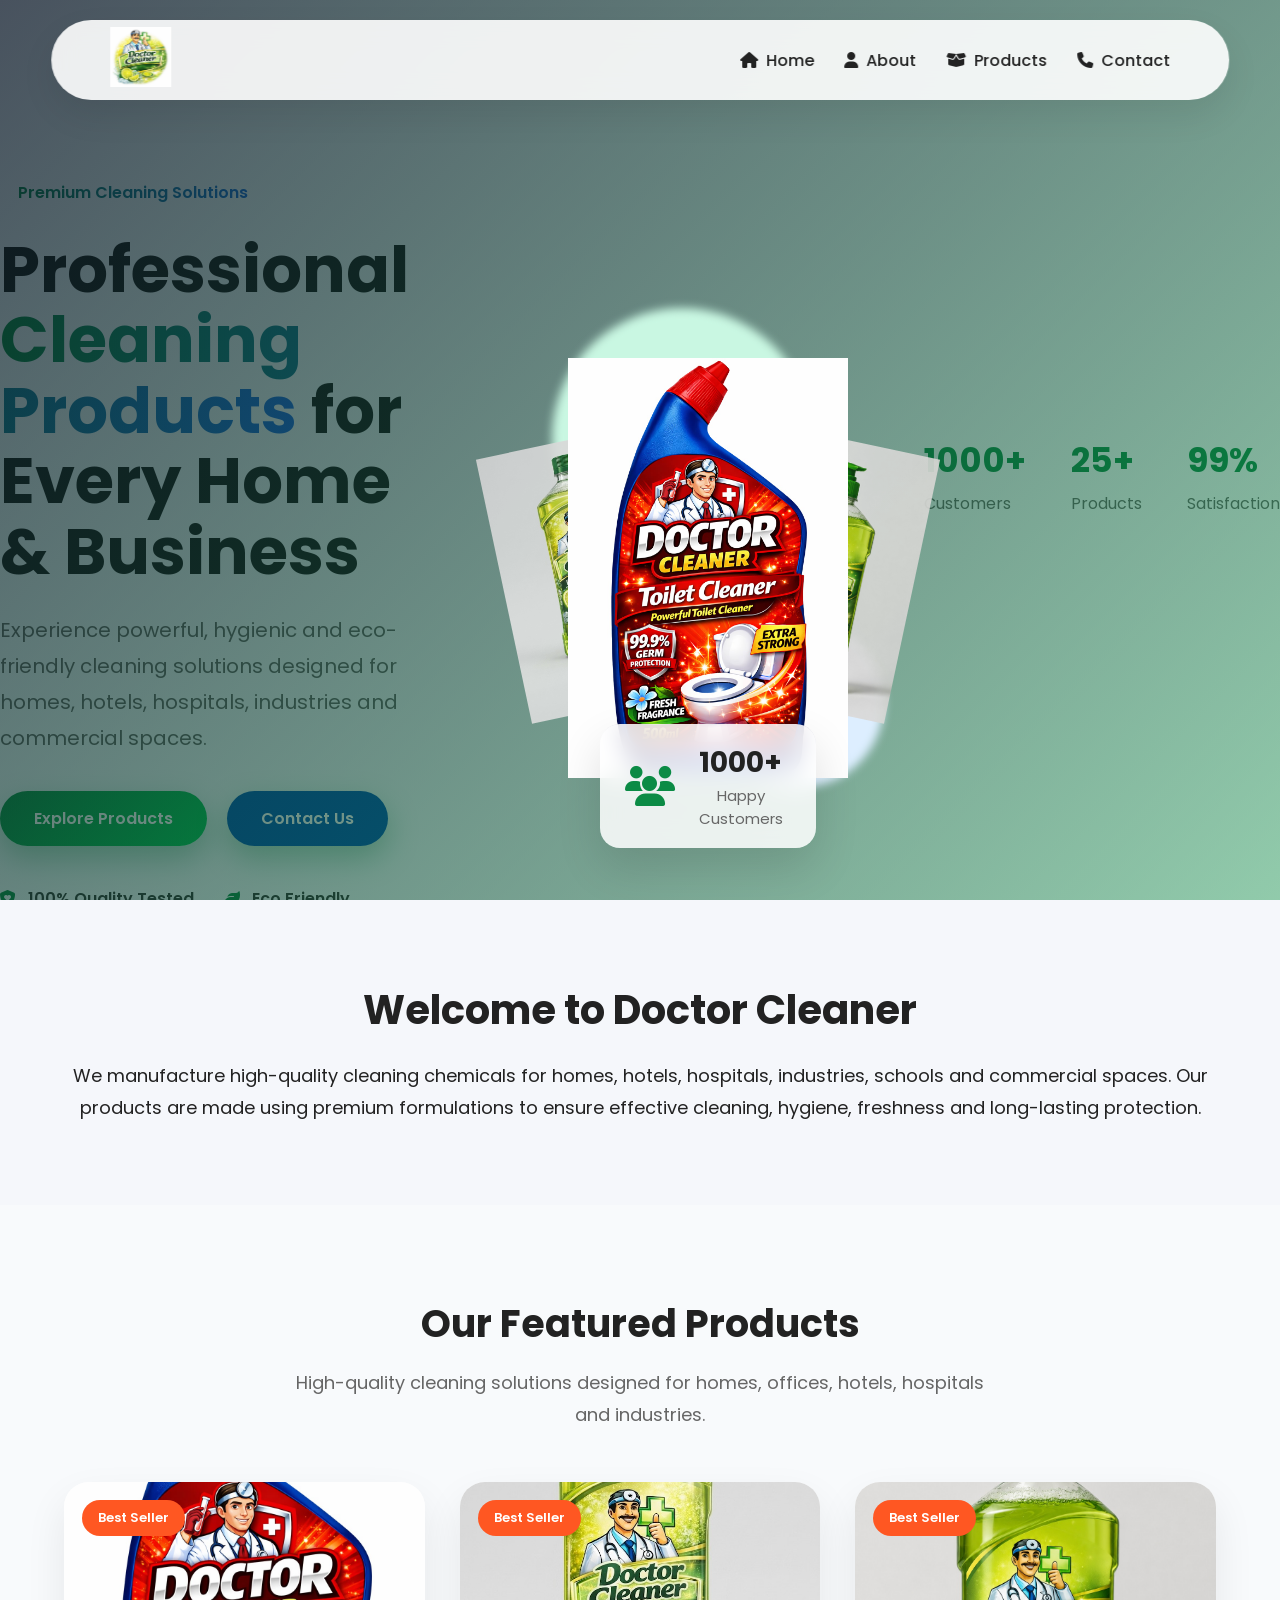
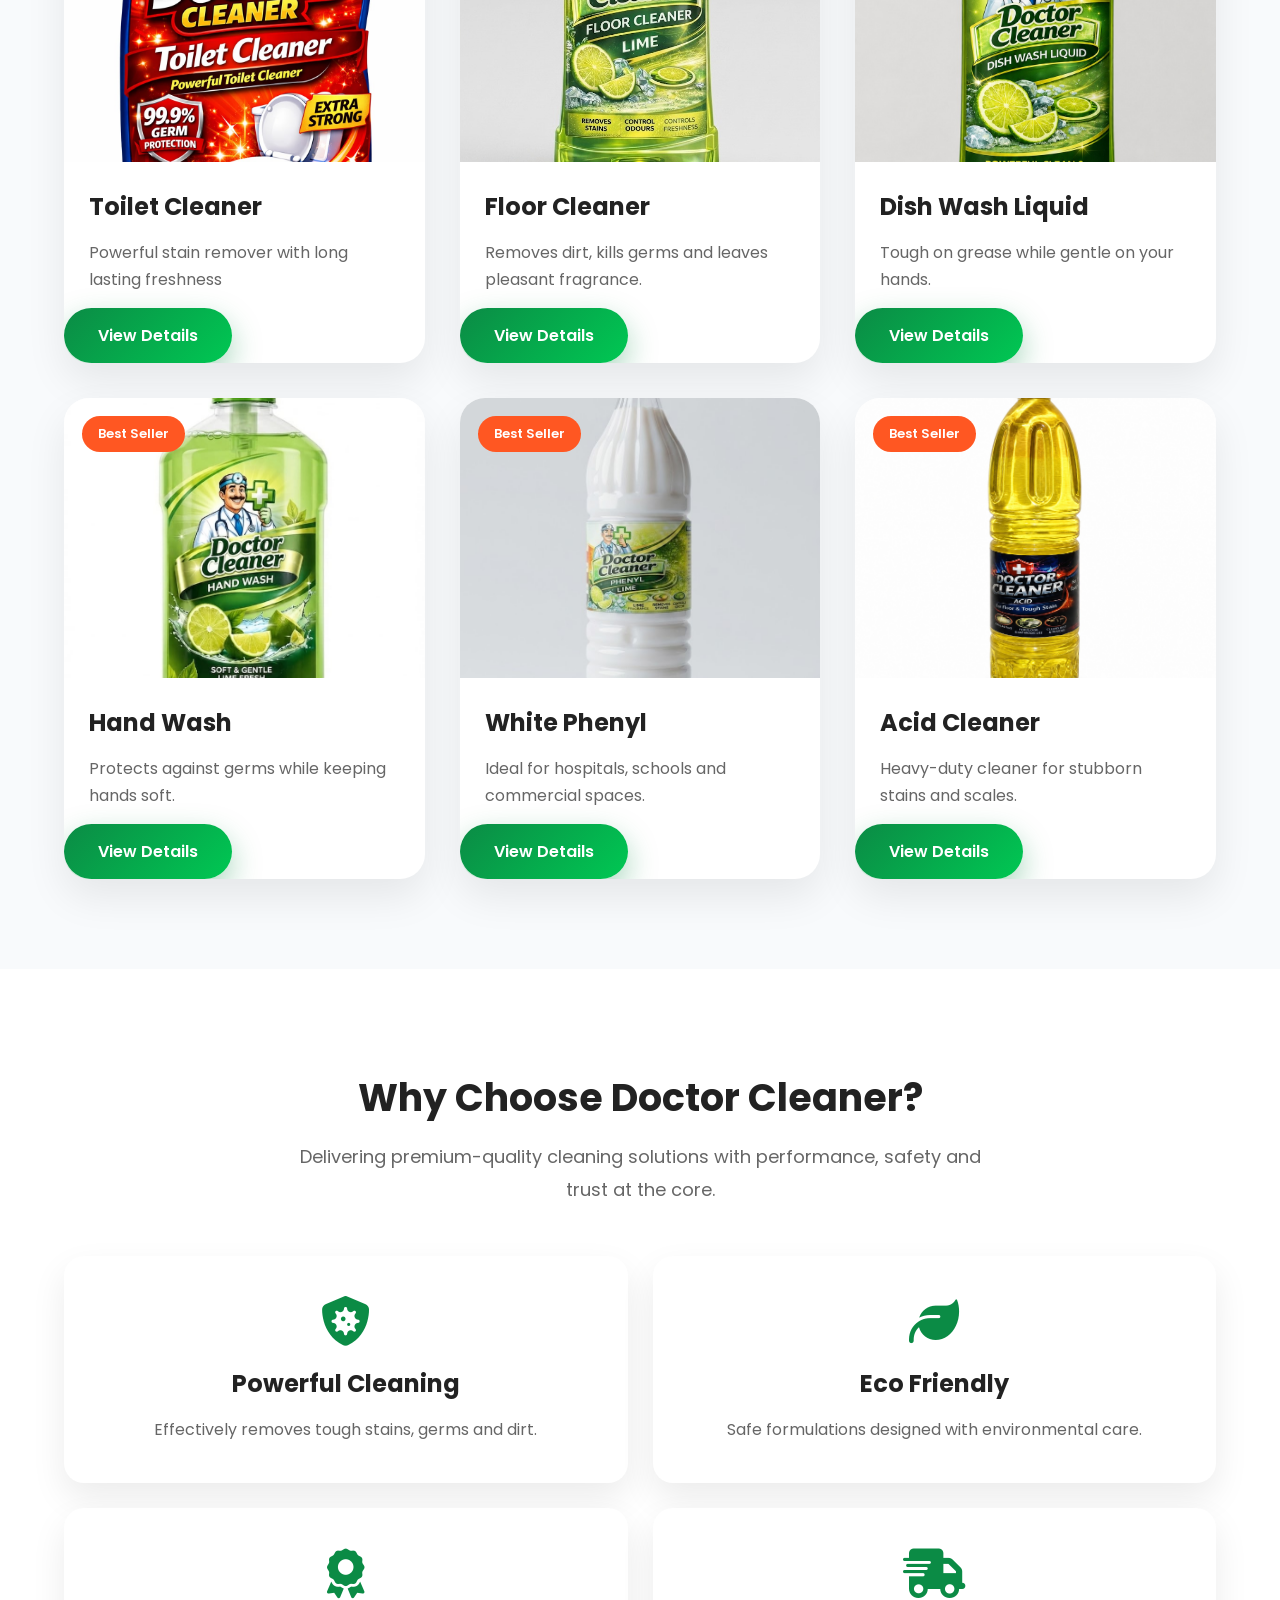
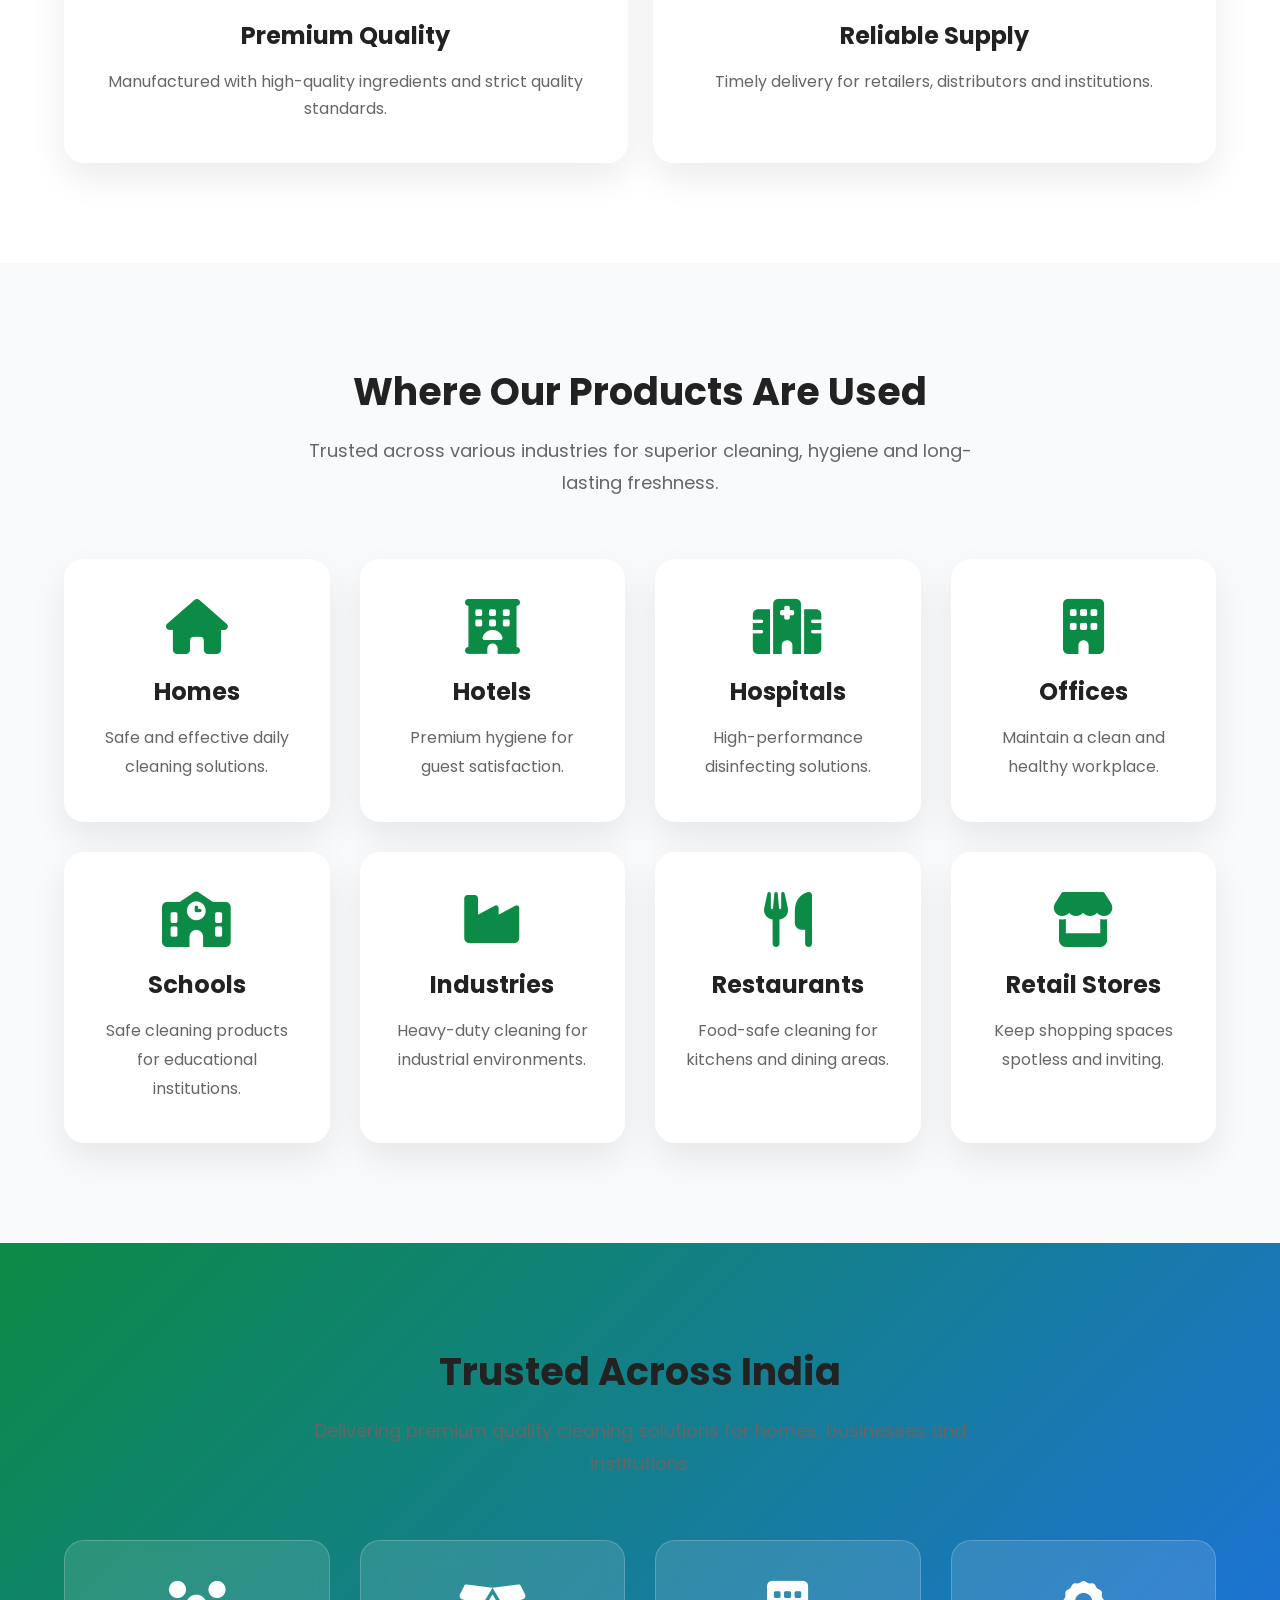
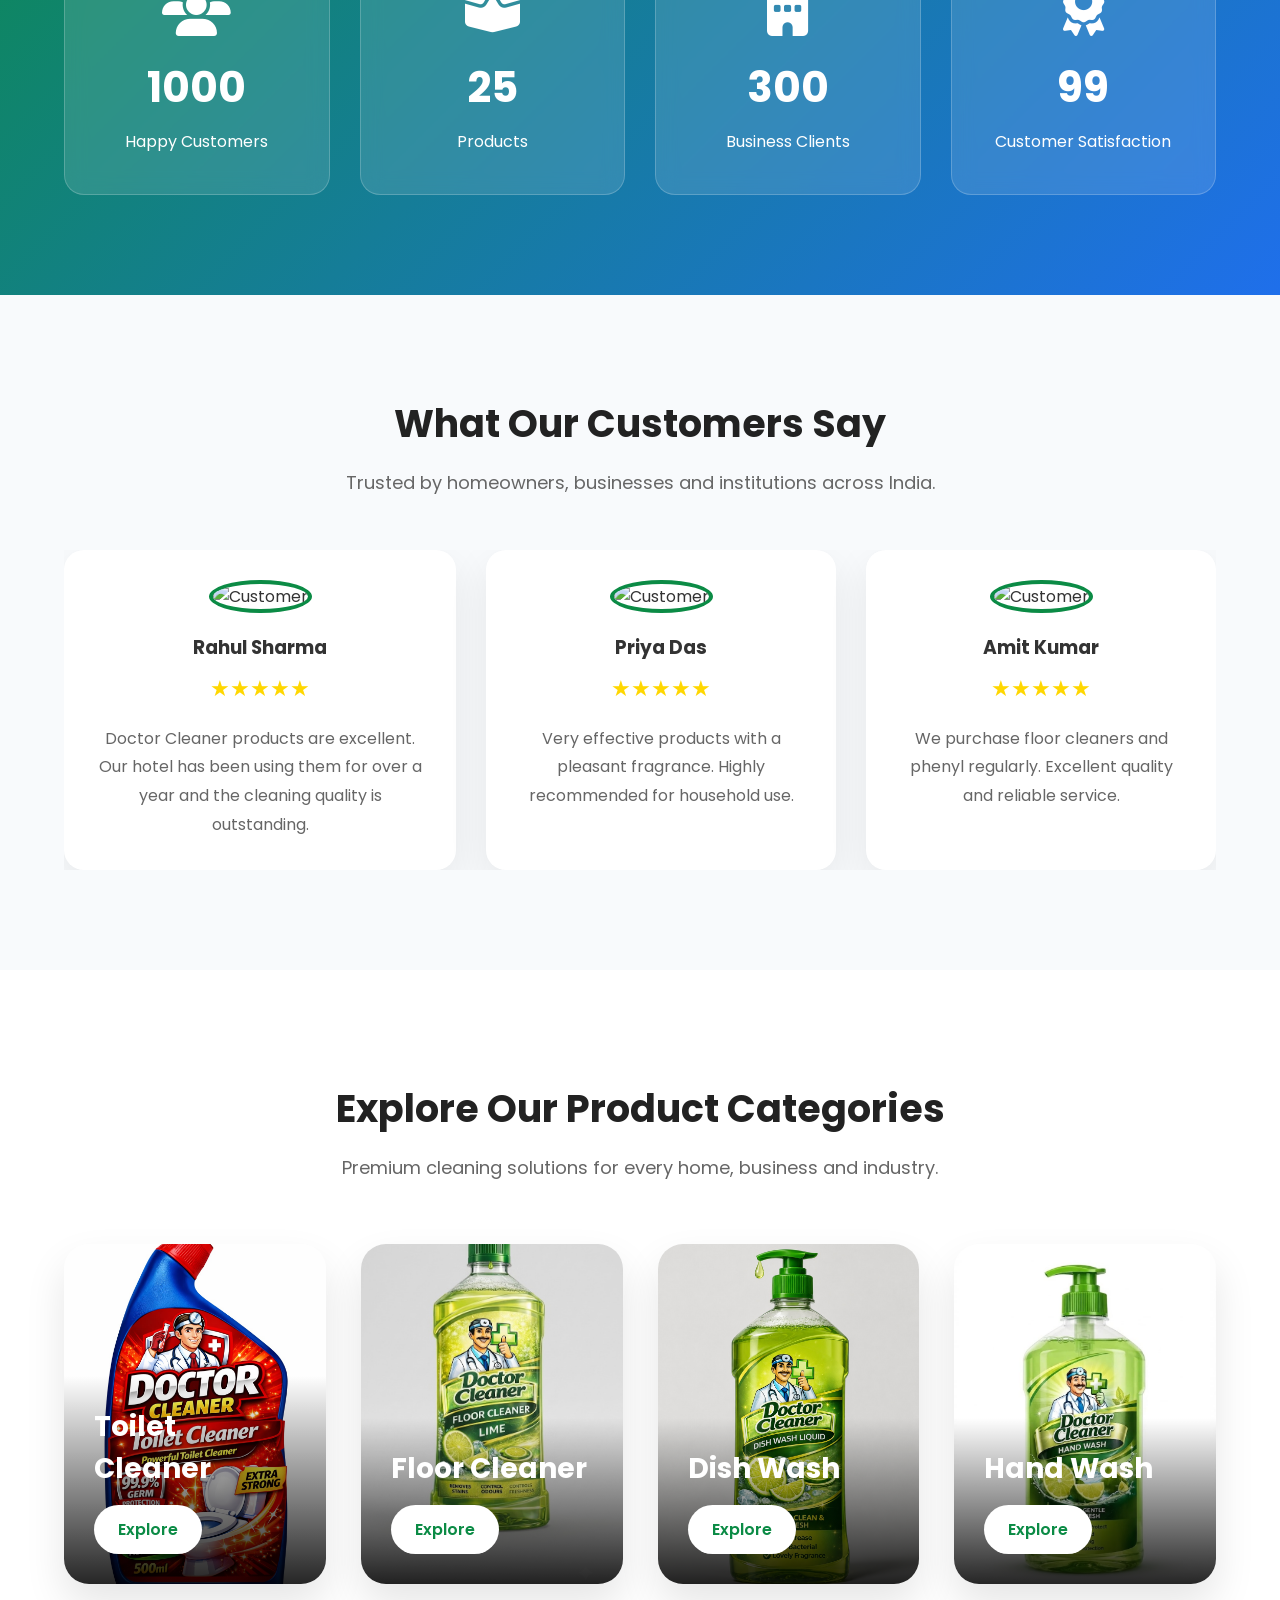
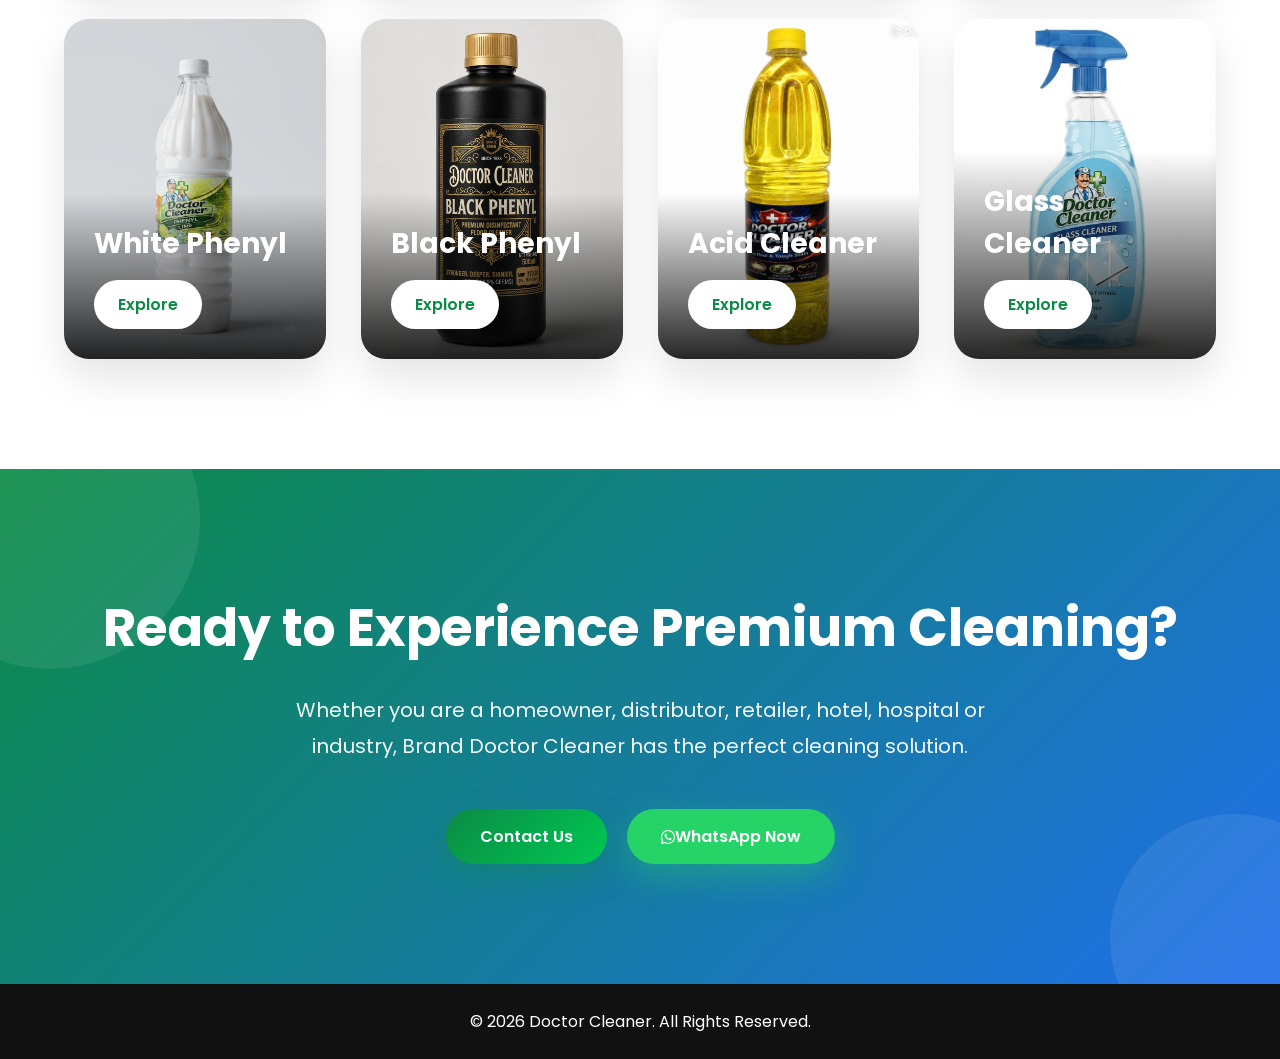
==== index.html @ e55f35c6 "Initial Doctor Cleaner website" ====
<!DOCTYPE html>
<html lang="en">

<head>

    <meta charset="UTF-8">

    <meta name="viewport"
        content="width=device-width, initial-scale=1.0">

    <title>Doctor Cleaner</title>

    <!-- CSS -->

    <link rel="stylesheet" href="css/style.css">

    <link rel="stylesheet" href="css/responsive.css">

    <!-- Google Font -->

    <link rel="preconnect" href="https://fonts.googleapis.com">

    <link rel="preconnect"
        href="https://fonts.gstatic.com"
        crossorigin>

    <link
        href="https://fonts.googleapis.com/css2?family=Poppins:wght@300;400;500;600;700&display=swap"
        rel="stylesheet">

    <!-- Font Awesome -->

    <link rel="stylesheet"
        href="https://cdnjs.cloudflare.com/ajax/libs/font-awesome/6.6.0/css/all.min.css">

</head>

<body>

    <!-- ================= NAVBAR ================= -->

    <header>

        <div class="container nav">

            <div class="logo">

                <img src="images/logo.jpeg">

            </div>

            <nav>

<ul>

<li>
<a href="index.html">

<i class="fa-solid fa-house"></i>

Home

</a>
</li>

<li>
<a href="about.html">

<i class="fa-solid fa-user"></i>

About

</a>
</li>

<li>
<a href="products.html">

<i class="fa-solid fa-box-open"></i>

Products

</a>
</li>

<li>
<a href="contact.html">

<i class="fa-solid fa-phone"></i>

Contact

</a>
</li>

</ul>

</nav>

        </div>

    </header>

    <!-- ================= HERO SECTION ================= -->

<section class="hero">

    <div class="container hero-container">

        <div class="hero-left">

            <span class="hero-tag">

                Premium Cleaning Solutions

            </span>

            <h1>

Professional

<span>

Cleaning Products

</span>

for Every Home & Business

</h1>

            <p>

                Experience powerful, hygienic and eco-friendly cleaning
                solutions designed for homes, hotels, hospitals,
                industries and commercial spaces.

            </p>

            <div class="hero-buttons">

                <a href="products.html" class="btn">

                    Explore Products

                </a>

                <a href="contact.html" class="btn btn2">

                    Contact Us

                </a>

            </div>

            <div class="hero-features">

                <div>

                    <i class="fa-solid fa-shield-heart"></i>

                    100% Quality Tested

                </div>

                <div>

                    <i class="fa-solid fa-leaf"></i>

                    Eco Friendly

                </div>

                <div>

                    <i class="fa-solid fa-award"></i>

                    Trusted Brand

                </div>

            </div>

        </div>

        <div class="hero-right">

    <!-- Background Glow -->

    <div class="circle one"></div>

    <div class="circle two"></div>

    <div class="circle three"></div>

    <!-- Floating Products -->

    <img
        src="images/products/floorcleaner.jpeg"
        class="product-left">

    <img
        src="images/products/toiletcleaner.jpeg"
        class="product-center">

    <img
        src="images/products/dishwashliquid.jpeg"
        class="product-right">

    <!-- Floating Card -->

    <div class="hero-card">

        <i class="fa-solid fa-users"></i>

        <div>

            <h3>1000+</h3>

            <p>Happy Customers</p>

        </div>

    </div>

</div>

    </div>

    <div class="hero-stats">

    <div>

        <h2>1000+</h2>

        <p>Customers</p>

    </div>

    <div>

        <h2>25+</h2>

        <p>Products</p>

    </div>

    <div>

        <h2>99%</h2>

        <p>Satisfaction</p>

    </div>

</div>

</section>

    <!-- ================= ABOUT PREVIEW ================= -->

    <section class="intro">

        <div class="container">

            <h2>

                Welcome to Doctor Cleaner

            </h2>

            <p>

                We manufacture high-quality
                cleaning chemicals for homes,
                hotels, hospitals, industries,
                schools and commercial spaces.

                Our products are made using
                premium formulations to ensure
                effective cleaning, hygiene,
                freshness and long-lasting
                protection.

            </p>

        </div>

    </section>

    <!-- ================= FEATURED PRODUCTS ================= -->

<section class="featured-products">

    <div class="container">

        <div class="section-title">

            <h2>Our Featured Products</h2>

            <p>
                High-quality cleaning solutions designed for homes,
                offices, hotels, hospitals and industries.
            </p>

        </div>

        <div class="product-grid">

            <!-- Product 1 -->

            <div class="product-card">

        <span class="badge">
        Best Seller
         </span>

        <img src="images/products/toiletcleaner.jpeg">

            <h3>Toilet Cleaner</h3>

        <p>
            Powerful stain remover with long lasting freshness
        </p>

         <a href="productsdetails-toilet.html" class="btn">
           View Details
         </a>

            </div>

            <!-- Product 2 -->

            <div class="product-card">

             <span class="badge">
             Best Seller
             </span>

            <img src="images/products/floorcleaner.jpeg">

                <h3>Floor Cleaner</h3>

             <p>
                 Removes dirt, kills germs and leaves pleasant fragrance.
             </p>

           <a href="productsdetails-floor.html" class="btn">
              View Details
           </a>

            </div>

            <!-- Product 3 -->

            <div class="product-card">

                 <span class="badge">
                  Best Seller
                 </span>

                 <img src="images/products/dishwashliquid.jpeg">

                    <h3>Dish Wash Liquid</h3>

                 <p>
                    Tough on grease while gentle on your hands.
                 </p>

                <a href="productsdetails-dishwash.html" class="btn">
                  View Details
                </a>

            </div>

            <!-- Product 4 -->

            <div class="product-card">

                 <span class="badge">
                    Best Seller
                 </span>

                <img src="images/products/handwash.jpeg" alt="Hand Wash">

                    <h3>Hand Wash</h3>

                <p>
                    Protects against germs while keeping hands soft.
                </p>

               <a href="productsdetails-handwash.html" class="btn">
                 View Details
               </a>

            </div>

            <!-- Product 5 -->

            <div class="product-card">

                 <span class="badge">
                    Best Seller
                 </span>

                <img src="images/products/phenyl.jpeg" alt="Phenyl">

                    <h3>White Phenyl</h3>

                <p>
                    Ideal for hospitals, schools and commercial spaces.
                </p>

                <a href="productsdetails-whitephenyl.html" class="btn">
                  View Details
                </a>

            </div>

            <!-- Product 6 -->

            <div class="product-card">

                 <span class="badge">
                    Best Seller
                 </span>

                <img src="images/products/acid.jpeg" alt="Acid Cleaner">

                    <h3>Acid Cleaner</h3>

                <p>
                    Heavy-duty cleaner for stubborn stains and scales.
                </p>

                <a href="productsdetails-acid.html" class="btn">
                  View Details
                </a>

            </div>

        </div>

    </div>

</section>

<!-- ================= WHY CHOOSE US ================= -->

<section class="why-us">

    <div class="container">

        <div class="section-title">

            <h2>Why Choose Doctor Cleaner?</h2>

            <p>
                Delivering premium-quality cleaning solutions with
                performance, safety and trust at the core.
            </p>

        </div>

        <div class="why-grid">

            <div class="why-card">

                <i class="fa-solid fa-shield-virus"></i>

                <h3>Powerful Cleaning</h3>

                <p>
                    Effectively removes tough stains, germs and dirt.
                </p>

            </div>

            <div class="why-card">

                <i class="fa-solid fa-leaf"></i>

                <h3>Eco Friendly</h3>

                <p>
                    Safe formulations designed with environmental care.
                </p>

            </div>

            <div class="why-card">

                <i class="fa-solid fa-award"></i>

                <h3>Premium Quality</h3>

                <p>
                    Manufactured with high-quality ingredients and strict quality standards.
                </p>

            </div>

            <div class="why-card">

                <i class="fa-solid fa-truck-fast"></i>

                <h3>Reliable Supply</h3>

                <p>
                    Timely delivery for retailers, distributors and institutions.
                </p>

            </div>

        </div>

    </div>

</section>

<!-- ================= APPLICATIONS ================= -->

<section class="applications">

    <div class="container">

        <div class="section-title">

            <h2>Where Our Products Are Used</h2>

            <p>
                Trusted across various industries for superior cleaning,
                hygiene and long-lasting freshness.
            </p>

        </div>

        <div class="application-grid">

            <div class="application-card">
                <i class="fa-solid fa-house"></i>
                <h3>Homes</h3>
                <p>Safe and effective daily cleaning solutions.</p>
            </div>

            <div class="application-card">
                <i class="fa-solid fa-hotel"></i>
                <h3>Hotels</h3>
                <p>Premium hygiene for guest satisfaction.</p>
            </div>

            <div class="application-card">
                <i class="fa-solid fa-hospital"></i>
                <h3>Hospitals</h3>
                <p>High-performance disinfecting solutions.</p>
            </div>

            <div class="application-card">
                <i class="fa-solid fa-building"></i>
                <h3>Offices</h3>
                <p>Maintain a clean and healthy workplace.</p>
            </div>

            <div class="application-card">
                <i class="fa-solid fa-school"></i>
                <h3>Schools</h3>
                <p>Safe cleaning products for educational institutions.</p>
            </div>

            <div class="application-card">
                <i class="fa-solid fa-industry"></i>
                <h3>Industries</h3>
                <p>Heavy-duty cleaning for industrial environments.</p>
            </div>

            <div class="application-card">
                <i class="fa-solid fa-utensils"></i>
                <h3>Restaurants</h3>
                <p>Food-safe cleaning for kitchens and dining areas.</p>
            </div>

            <div class="application-card">
                <i class="fa-solid fa-store"></i>
                <h3>Retail Stores</h3>
                <p>Keep shopping spaces spotless and inviting.</p>
            </div>

        </div>

    </div>

</section>

<!-- ================= TRUST SECTION ================= -->

<section class="trust">

<div class="container">

<div class="section-title">

<h2>

Trusted Across India

</h2>

<p>

Delivering premium quality cleaning solutions
for homes, businesses and institutions.

</p>

</div>

<div class="trust-grid">

<div class="trust-box">

<i class="fa-solid fa-users"></i>

<h2 class="counter" data-target="1000">

0

</h2>

<p>

Happy Customers

</p>

</div>

<div class="trust-box">

<i class="fa-solid fa-box-open"></i>

<h2 class="counter" data-target="25">

0

</h2>

<p>

Products

</p>

</div>

<div class="trust-box">

<i class="fa-solid fa-building"></i>

<h2 class="counter" data-target="300">

0

</h2>

<p>

Business Clients

</p>

</div>

<div class="trust-box">

<i class="fa-solid fa-award"></i>

<h2 class="counter" data-target="99">

0

</h2>

<p>

Customer Satisfaction

</p>

</div>

</div>

</div>

</section>

<!-- ================= TESTIMONIALS ================= -->

<section class="testimonials">

    <div class="container">

        <div class="section-title">

            <h2>What Our Customers Say</h2>

            <p>
                Trusted by homeowners, businesses and institutions across India.
            </p>

        </div>

        <div class="testimonial-slider">

            <div class="testimonial-track">

                <!-- Testimonial 1 -->

                <div class="testimonial-card">

                    <img src="https://i.pravatar.cc/100?img=12" alt="Customer">

                    <h3>Rahul Sharma</h3>

                    <div class="stars">
                        ★★★★★
                    </div>

                    <p>

                        Doctor Cleaner products are excellent. Our hotel has
                        been using them for over a year and the cleaning quality
                        is outstanding.

                    </p>

                </div>

                <!-- Testimonial 2 -->

                <div class="testimonial-card">

                    <img src="https://i.pravatar.cc/100?img=32" alt="Customer">

                    <h3>Priya Das</h3>

                    <div class="stars">
                        ★★★★★
                    </div>

                    <p>

                        Very effective products with a pleasant fragrance.
                        Highly recommended for household use.

                    </p>

                </div>

                <!-- Testimonial 3 -->

                <div class="testimonial-card">

                    <img src="https://i.pravatar.cc/100?img=45" alt="Customer">

                    <h3>Amit Kumar</h3>

                    <div class="stars">
                        ★★★★★
                    </div>

                    <p>

                        We purchase floor cleaners and phenyl regularly.
                        Excellent quality and reliable service.

                    </p>

                </div>

            </div>

        </div>

    </div>

</section>

<!-- ================= PRODUCT CATEGORIES ================= -->

<section class="categories">

    <div class="container">

        <div class="section-title">

            <h2>Explore Our Product Categories</h2>

            <p>
                Premium cleaning solutions for every home, business and industry.
            </p>

        </div>

        <div class="category-grid">

            <!-- Toilet Cleaner -->

            <div class="category-card">

                <img src="images/products/toiletcleaner.jpeg">

                <div class="category-overlay">

                    <h3>Toilet Cleaner</h3>

                    <a href="products.html">Explore</a>

                </div>

            </div>

            <!-- Floor Cleaner -->

            <div class="category-card">

                <img src="images/products/floorcleaner.jpeg">

                <div class="category-overlay">

                    <h3>Floor Cleaner</h3>

                    <a href="products.html">Explore</a>

                </div>

            </div>

            <!-- Dish Wash -->

            <div class="category-card">

                <img src="images/products/dishwashliquid.jpeg">

                <div class="category-overlay">

                    <h3>Dish Wash</h3>

                    <a href="products.html">Explore</a>

                </div>

            </div>

            <!-- Hand Wash -->

            <div class="category-card">

                <img src="images/products/handwash.jpeg">

                <div class="category-overlay">

                    <h3>Hand Wash</h3>

                    <a href="products.html">Explore</a>

                </div>

            </div>

            <!-- White Phenyl -->

            <div class="category-card">

                <img src="images/products/phenyl.jpeg">

                <div class="category-overlay">

                    <h3>White Phenyl</h3>

                    <a href="products.html">Explore</a>

                </div>

            </div>

            <!-- Black Phenyl -->

            <div class="category-card">

                <img src="images/products/blackphenyl.jpeg">

                <div class="category-overlay">

                    <h3>Black Phenyl</h3>

                    <a href="products.html">Explore</a>

                </div>

            </div>

            <!-- Acid -->

            <div class="category-card">

                <img src="images/products/acid.jpeg">

                <div class="category-overlay">

                    <h3>Acid Cleaner</h3>

                    <a href="products.html">Explore</a>

                </div>

            </div>

            <!-- Glass Cleaner -->

            <div class="category-card">

                <img src="images/products/glasscleaner.jpeg">

                <div class="category-overlay">

                    <h3>Glass Cleaner</h3>

                    <a href="products.html">Explore</a>

                </div>

            </div>

        </div>

    </div>

</section>

<!-- ================= CALL TO ACTION ================= -->

<section class="cta">

    <div class="cta-circle c1"></div>
    <div class="cta-circle c2"></div>

    <div class="container cta-content">

        <h2>

            Ready to Experience
            Premium Cleaning?

        </h2>

        <p>

            Whether you are a homeowner,
            distributor, retailer, hotel,
            hospital or industry,
            Brand Doctor Cleaner has
            the perfect cleaning solution.

        </p>

        <div class="cta-buttons">

            <a href="contact.html" class="btn">

                Contact Us

            </a>

            <a href="https://wa.me/917488641206"
               target="_blank"
               class="btn whatsapp-btn">

                <i class="fa-brands fa-whatsapp"></i>

                WhatsApp Now

            </a>

        </div>

    </div>

</section>

    <!-- ================= FOOTER ================= -->

    <footer>

        <div class="container">

            <p>

                © 2026 Doctor Cleaner.
                All Rights Reserved.

            </p>

        </div>

    </footer>

<script src="js/script.js"></script>

</body>

</html>
---- css/style.css ----
*{

margin:0;

padding:0;

box-sizing:border-box;

font-family:'Poppins',sans-serif;

}

:root{

--primary:#0B8B45;
--secondary:#1F6FEB;
--accent:#00C853;

--white:#fff;
--black:#222;
--light:#6c757d;

--background:#F5F7FB;

--shadow:0 15px 40px rgba(0,0,0,.08);

--radius:20px;

--transition:.35s ease;

}

body{

background:var(--background);

color:var(--black);

overflow-x:hidden;

}

.container{

width:90%;

max-width:1200px;

margin:auto;

}

/* NAVBAR */

header{

position:fixed;

top:20px;

left:50%;

transform:translateX(-50%);

width:92%;

border-radius:50px;

background:rgba(255,255,255,.9);

backdrop-filter:blur(12px);

box-shadow:0 15px 35px rgba(0,0,0,.08);

z-index:999;

}

.nav{

display:flex;

justify-content:space-between;

align-items:center;

height:80px;

}

.logo img{

height:60px;

}

nav ul{

display:flex;

list-style:none;

}

nav ul li{

margin-left:30px;

}

nav ul li a{

text-decoration:none;

color:#222;

font-weight:500;

transition:.3s;

}

nav ul li a:hover{

color:#0b8b45;

}

/* HERO */

.hero{

height:100vh;

background:url("../images/banner.jpeg") center center/cover no-repeat;

position:relative;

display:flex;

align-items:center;

justify-content:center;

}

.hero::before{

content:"";

position:absolute;

left:0;

top:0;

width:100%;

height:100%;

background:linear-gradient(

135deg,

rgba(8,18,32,.72),

rgba(11,139,69,.45)

);

}

.overlay{

background:rgba(0,0,0,.55);

height:100%;

display:flex;

align-items:center;

justify-content:center;

text-align:center;

}

.hero-content{

position:relative;

max-width:760px;

padding:60px;

border-radius:30px;

background:rgba(255,255,255,.08);

backdrop-filter:blur(15px);

border:1px solid rgba(255,255,255,.15);

box-shadow:0 25px 60px rgba(0,0,0,.25);

color:white;

}

.hero-content h1{

font-size:60px;

margin-bottom:20px;

}

.hero-content p{

font-size:22px;

margin-bottom:35px;

}

.btn{

display:inline-flex;

align-items:center;

justify-content:center;

padding:15px 34px;

border-radius:50px;

background:linear-gradient(135deg,#0B8B45,#00C853);

color:white;

font-weight:600;

text-decoration:none;

transition:.4s;

box-shadow:0 12px 30px rgba(11,139,69,.35);

}

.btn:hover{

transform:translateY(-6px) scale(1.05);

box-shadow:0 20px 45px rgba(0,0,0,.25);

}


.btn2{

background:#0056b3;

}

.btn2:hover{

background:#003f86;

}

/* INTRO */

.intro{

padding:80px 0;

text-align:center;

}

.intro h2{

font-size:40px;

margin-bottom:20px;

}

.intro p{

font-size:18px;

line-height:1.8;

}

/* FOOTER */

footer{

background:#111;

color:white;

text-align:center;

padding:25px;

}

/* ================= FEATURED PRODUCTS ================= */

.featured-products{

padding:90px 0;

background:#f8fafc;

}

.section-title{

text-align:center;

margin-bottom:60px;

}

.section-title h2{

font-size:42px;

margin-bottom:15px;

color:#222;

}

.section-title p{

font-size:18px;

color:#666;

max-width:700px;

margin:auto;

line-height:1.7;

}

.product-grid{

display:grid;

grid-template-columns:repeat(auto-fit,minmax(280px,1fr));

gap:35px;

}

.product-card{

background:white;

border-radius:25px;

overflow:hidden;

box-shadow:0 20px 45px rgba(0,0,0,.08);

transition:.45s;

position:relative;

}

.product-card:hover{

transform:translateY(-15px);

box-shadow:0 30px 60px rgba(0,0,0,.15);

}

.product-card img{

width:100%;

height:280px;

object-fit:cover;

transition:.5s;

}

.product-card:hover img{

transform:scale(1.08);

}

.product-card h3{

margin-top:20px;

font-size:24px;

padding:0 25px;

text-align:left;

}

.product-card p{

padding:15px 25px;

line-height:1.7;

color:#666;

text-align:left;

}

.product-btn{

display:inline-block;

padding:13px 28px;

margin-bottom:28px;

border-radius:50px;

background:linear-gradient(

135deg,

#1F6FEB,

#0B8B45

);

color:white;

font-weight:600;

text-decoration:none;

transition:.35s;

}

.product-btn:hover{

transform:translateY(-5px);

}

.badge{

position:absolute;

top:18px;

left:18px;

background:#ff5722;

color:white;

padding:8px 16px;

border-radius:30px;

font-size:13px;

font-weight:600;

z-index:5;

}

nav ul li a{

display:flex;

align-items:center;

gap:8px;

text-decoration:none;

color:#222;

font-weight:500;

transition:.3s;

}

/* ================= PREMIUM HERO ================= */

.hero{

padding:170px 0 120px;

background:linear-gradient(135deg,#eef8ff,#ffffff);

overflow:hidden;

}

.hero-container{

display:flex;

justify-content:space-between;

align-items:center;

gap:60px;

}

.hero-left{

flex:1;

}

.hero-right{

flex:1;

text-align:center;

}



.hero-tag{

display:inline-block;

padding:10px 18px;

background:#E9F8EF;

color:#0B8B45;

border-radius:50px;

font-weight:600;

margin-bottom:20px;

}

.hero-left h1{

font-size:64px;

font-weight:700;

line-height:1.1;

margin-bottom:25px;

color:#1b1b1b;

}

.hero-left p{

font-size:20px;

line-height:1.8;

color:#666;

margin-bottom:35px;

}

.hero-buttons{

display:flex;

gap:20px;

margin-bottom:40px;

}

.hero-features{

display:flex;

gap:30px;

flex-wrap:wrap;

font-weight:600;

color:#333;

}

.hero-features i{

color:#0B8B45;

margin-right:8px;

}

@keyframes float{

0%{

transform:translateY(0);

}

50%{

transform:translateY(-15px);

}

100%{

transform:translateY(0);

}

}

/* ================= HERO PRODUCT SHOWCASE ================= */

.hero-right{

position:relative;

height:600px;

display:flex;

justify-content:center;

align-items:center;

}

/* Background Circles */

.circle{

position:absolute;

border-radius:50%;

filter:blur(5px);

}

.one{

width:260px;

height:260px;

background:#C9F7E2;

top:40px;

left:60px;

}

.two{

width:170px;

height:170px;

background:#DDEEFF;

bottom:80px;

right:40px;

}

.three{

width:90px;

height:90px;

background:#F8E8C8;

top:180px;

right:120px;

}

/* Center Product */

.product-center{

position:absolute;

width:280px;

z-index:5;

animation:float 4s ease-in-out infinite;

}

/* Left Product */

.product-left{

position:absolute;

width:180px;

left:10px;

top:170px;

transform:rotate(-12deg);

opacity:.9;

animation:float2 5s ease-in-out infinite;

}

/* Right Product */

.product-right{

position:absolute;

width:180px;

right:10px;

top:170px;

transform:rotate(12deg);

opacity:.9;

animation:float3 5s ease-in-out infinite;

}

/* Floating Card */

.hero-card{

position:absolute;

bottom:20px;

left:50%;

transform:translateX(-50%);

display:flex;

align-items:center;

gap:15px;

background:rgba(255,255,255,.85);

backdrop-filter:blur(12px);

padding:18px 25px;

border-radius:20px;

box-shadow:0 20px 45px rgba(0,0,0,.12);

z-index:20;

}

.hero-card i{

font-size:40px;

color:#0B8B45;

}

.hero-card h3{

margin:0;

font-size:28px;

}

.hero-card p{

margin:0;

color:#666;

font-size:15px;

}

/* ================= WHY US ================= */

.why-us{

padding:100px 0;

background:#ffffff;

}

.why-grid{

display:grid;

grid-template-columns:repeat(auto-fit,minmax(260px,1fr));

gap:30px;

margin-top:50px;

}

.why-card{

background:white;

padding:40px 30px;

border-radius:20px;

box-shadow:0 15px 35px rgba(0,0,0,.08);

transition:.4s;

text-align:center;

}

.why-card:hover{

transform:translateY(-12px);

}

.why-card i{

font-size:50px;

color:#0B8B45;

margin-bottom:20px;

}

.why-card h3{

margin-bottom:15px;

font-size:24px;

}

.why-card p{

color:#666;

line-height:1.7;

}

@keyframes float2{

0%{

transform:translateY(0) rotate(-12deg);

}

50%{

transform:translateY(-18px) rotate(-12deg);

}

100%{

transform:translateY(0) rotate(-12deg);

}

}

@keyframes float3{

0%{

transform:translateY(0) rotate(12deg);

}

50%{

transform:translateY(-15px) rotate(12deg);

}

100%{

transform:translateY(0) rotate(12deg);

}

}

.hero-left span{

background:linear-gradient(90deg,#0B8B45,#1F6FEB);

background-clip:text;

-webkit-background-clip:text;

color:transparent;

-webkit-text-fill-color:transparent;

}

.hero-stats{

display:flex;

gap:45px;

margin:35px 0;

}

.hero-stats h2{

font-size:34px;

color:#0B8B45;

}

.hero-stats p{

margin-top:5px;

color:#666;

}

/* ================= APPLICATIONS ================= */

.applications{

padding:100px 0;

background:#f8fafc;

}

.application-grid{

display:grid;

grid-template-columns:repeat(auto-fit,minmax(250px,1fr));

gap:30px;

margin-top:60px;

}

.application-card{

background:white;

padding:40px 30px;

border-radius:20px;

text-align:center;

box-shadow:0 15px 35px rgba(0,0,0,.08);

transition:.35s;

}

.application-card:hover{

transform:translateY(-10px);

box-shadow:0 25px 45px rgba(0,0,0,.12);

}

.application-card i{

font-size:55px;

color:#0B8B45;

margin-bottom:20px;

}

.application-card h3{

font-size:24px;

margin-bottom:15px;

}

.application-card p{

color:#666;

line-height:1.8;

}

/*================ TRUST =================*/

.trust{

padding:100px 0;

background:linear-gradient(

135deg,

#0B8B45,

#1F6FEB

);

color:white;

}

.trust-grid{

display:grid;

grid-template-columns:repeat(4,1fr);

gap:30px;

margin-top:60px;

}

.trust-box{

background:rgba(255,255,255,.12);

padding:40px;

border-radius:20px;

text-align:center;

backdrop-filter:blur(10px);

transition:.4s;

border:1px solid rgba(255,255,255,.2);

}

.trust-box:hover{

transform:translateY(-12px);

background:rgba(255,255,255,.18);

}

.trust-box i{

font-size:55px;

margin-bottom:20px;

}

.trust-box h2{

font-size:42px;

margin-bottom:10px;

}

/* ================= TESTIMONIALS ================= */

.testimonials{

padding:100px 0;

background:#f8fafc;

overflow:hidden;

}

.testimonial-slider{

overflow:hidden;

position:relative;

}

.testimonial-track{

display:flex;

gap:30px;

animation:slideTestimonials 15s linear infinite;

}

.testimonial-card{

min-width:350px;

background:rgba(255,255,255,.9);

backdrop-filter:blur(12px);

padding:35px;

border-radius:25px;

text-align:center;

box-shadow:0 15px 40px rgba(0,0,0,.08);

transition:.4s;

}

.testimonial-card:hover{

transform:translateY(-12px) scale(1.03);

box-shadow:0 25px 50px rgba(11,139,69,.25);

}

.testimonial-card img{

width:90px;

height:90px;

border-radius:50%;

margin-bottom:20px;

border:4px solid #0B8B45;

}

.testimonial-card h3{

margin-bottom:10px;

}

.stars{

color:#FFD700;

font-size:22px;

margin-bottom:20px;

}

.testimonial-card p{

color:#666;

line-height:1.8;

}

@keyframes slideTestimonials{

0%{

transform:translateX(0);

}

100%{

transform:translateX(-380px);

}

}

/* ================= PRODUCT CATEGORIES ================= */

.categories{

padding:110px 0;

background:#ffffff;

}

.category-grid{

display:grid;

grid-template-columns:repeat(auto-fit,minmax(260px,1fr));

gap:35px;

margin-top:60px;

}

.category-card{

position:relative;

height:340px;

overflow:hidden;

border-radius:25px;

box-shadow:0 20px 40px rgba(0,0,0,.10);

cursor:pointer;

}

.category-card img{

width:100%;

height:100%;

object-fit:cover;

transition:.6s;

}

.category-card:hover img{

transform:scale(1.15) rotate(2deg);

filter:brightness(.85);

}

.category-overlay{

position:absolute;

left:0;

bottom:0;

width:100%;

padding:30px;

background:linear-gradient(

transparent,

rgba(0,0,0,.85)

);

color:white;

}

.category-overlay h3{

font-size:28px;

margin-bottom:15px;

}

.category-overlay a{

display:inline-block;

padding:12px 24px;

border-radius:50px;

background:white;

color:#0B8B45;

font-weight:600;

text-decoration:none;

transition:.35s;

}

.category-overlay a:hover{

background:#0B8B45;

color:white;

}

/* ================= CTA ================= */

.cta{

position:relative;

padding:120px 0;

overflow:hidden;

background:linear-gradient(135deg,#0B8B45,#1F6FEB);

text-align:center;

color:white;

}

.cta-content{

position:relative;

z-index:2;

}

.cta h2{

font-size:52px;

margin-bottom:25px;

}

.cta p{

max-width:720px;

margin:auto;

font-size:20px;

line-height:1.8;

margin-bottom:45px;

opacity:.95;

}

.cta-buttons{

display:flex;

justify-content:center;

gap:20px;

flex-wrap:wrap;

}

.whatsapp-btn{

background:#25D366;

box-shadow:0 12px 35px rgba(37,211,102,.4);

}

.whatsapp-btn:hover{

background:#1ebd5a;

}

.cta-circle{

position:absolute;

border-radius:50%;

background:rgba(255,255,255,.08);

}

.c1{

width:300px;

height:300px;

top:-100px;

left:-100px;

}

.c2{

width:250px;

height:250px;

bottom:-80px;

right:-80px;

}

@keyframes pulse{

0%{

transform:scale(1);

opacity:.5;

}

50%{

transform:scale(1.2);

opacity:.8;

}

100%{

transform:scale(1);

opacity:.5;

}

}

.c1{

animation:pulse 8s infinite ease-in-out;

}

.c2{

animation:pulse 10s infinite ease-in-out;

}

/*================ ABOUT PAGE ================*/

.page-hero{

padding:180px 0 120px;

background:linear-gradient(135deg,#0B8B45,#1F6FEB);

text-align:center;

color:white;

}

.page-hero h1{

font-size:60px;

margin-bottom:20px;

}

.page-hero p{

font-size:20px;

max-width:700px;

margin:auto;

line-height:1.8;

}

.about-company{

padding:100px 0;

}

.about-grid{

display:grid;

grid-template-columns:1fr 1fr;

gap:70px;

align-items:center;

}

.about-image{

width:100%;

border-radius:25px;

box-shadow:0 20px 45px rgba(0,0,0,.12);

}

.about-grid h2{

font-size:42px;

margin-bottom:25px;

}

.about-grid p{

font-size:18px;

line-height:1.9;

color:#666;

}

/* ================= MISSION & VISION ================= */

.mission-vision,
.values,
.process{

padding:100px 0;

}

.mv-grid,
.value-grid,
.process-grid{

display:grid;

grid-template-columns:repeat(auto-fit,minmax(260px,1fr));

gap:30px;

margin-top:50px;

}

.mv-card,
.value-card,
.process-card{

background:#fff;

padding:35px;

border-radius:20px;

text-align:center;

box-shadow:0 15px 35px rgba(0,0,0,.08);

transition:.35s;

}

.mv-card:hover,
.value-card:hover,
.process-card:hover{

transform:translateY(-10px);

box-shadow:0 25px 45px rgba(0,0,0,.12);

}

.mv-icon{

width:80px;

height:80px;

margin:0 auto 20px;

border-radius:50%;

background:#EAF8F0;

display:flex;

justify-content:center;

align-items:center;

}

.mv-icon i{

font-size:34px;

color:#0B8B45;

}

.value-card i{

font-size:42px;

color:#0B8B45;

margin-bottom:20px;

}

.process-card span{

display:inline-flex;

width:60px;

height:60px;

align-items:center;

justify-content:center;

border-radius:50%;

background:#0B8B45;

color:#fff;

font-size:22px;

font-weight:700;

margin-bottom:20px;

}

/*================ PRODUCTS HERO ================*/

.products-hero{

padding:180px 0 100px;

background:linear-gradient(135deg,#0B8B45,#1F6FEB);

text-align:center;

color:white;

}

.products-hero h1{

font-size:60px;

margin-bottom:20px;

}

.products-hero p{

font-size:20px;

max-width:700px;

margin:auto;

line-height:1.8;

}

/* SEARCH */

.search-section{

padding:60px 0 30px;

}

.search-box{

max-width:700px;

margin:auto;

background:white;

border-radius:60px;

display:flex;

align-items:center;

padding:18px 30px;

box-shadow:0 15px 35px rgba(0,0,0,.08);

}

.search-box i{

font-size:22px;

color:#0B8B45;

margin-right:15px;

}

.search-box input{

border:none;

outline:none;

width:100%;

font-size:18px;

}

/* FILTERS */

.filter-section{

padding-bottom:70px;

}

.filters{

display:flex;

flex-wrap:wrap;

justify-content:center;

gap:15px;

}

.filter-btn{

padding:14px 28px;

border:none;

background:white;

border-radius:50px;

font-size:16px;

cursor:pointer;

transition:.35s;

box-shadow:0 10px 25px rgba(0,0,0,.08);

}

.filter-btn:hover{

background:#0B8B45;

color:white;

}

.filter-btn.active{

background:#0B8B45;

color:white;

}

/*================ PRODUCTS GRID ================*/

.products-section{

padding:30px 0 100px;

background:#f8fafc;

}

.products-grid{

display:grid;

grid-template-columns:repeat(auto-fit,minmax(340px,1fr));

gap:40px;

}

.product-card{

position:relative;

background:white;

border-radius:25px;

overflow:hidden;

box-shadow:0 18px 40px rgba(0,0,0,.08);

transition:.4s;

}

.product-card:hover{

transform:translateY(-10px);

box-shadow:0 28px 55px rgba(0,0,0,.15);

}

.product-image{

height:300px;

display:flex;

justify-content:center;

align-items:center;

background:#f4f8fb;

overflow:hidden;

}

.product-image img{

max-height:250px;

transition:.5s;

}

.product-card:hover .product-image img{

transform:scale(1.1);

}

.product-content{

padding:30px;

}

.product-content h3{

font-size:28px;

margin-bottom:15px;

}

.product-content p{

line-height:1.8;

color:#666;

margin-bottom:20px;

}

.rating{

font-size:20px;

color:#FFC107;

margin-bottom:20px;

}

.rating span{

color:#444;

margin-left:10px;

font-size:16px;

}

.sizes{

display:flex;

gap:10px;

flex-wrap:wrap;

margin-bottom:25px;

}

.sizes span{

background:#eef5f0;

padding:8px 15px;

border-radius:50px;

font-size:14px;

color:#0B8B45;

font-weight:600;

}

.product-buttons{

display:flex;

gap:15px;

margin-top:15px;

}

.btn-outline{

flex:1;

padding:14px;

border:2px solid #0B8B45;

text-align:center;

border-radius:50px;

text-decoration:none;

font-weight:600;

color:#0B8B45;

transition:.3s;

}

.btn-outline:hover{

background:#0B8B45;

color:white;

}

.btn-green{

flex:1;

padding:14px;

text-align:center;

background:#0B8B45;

border-radius:50px;

color:white;

font-weight:600;

text-decoration:none;

transition:.3s;

}

.btn-green:hover{

background:#08733a;

}

.product-tag{

position:absolute;

top:20px;

left:20px;

padding:8px 16px;

border-radius:50px;

color:white;

font-size:13px;

font-weight:600;

z-index:5;

}

.new{

background:#1F6FEB;

}

.bestseller{

background:#FF9800;

}

.popular{

background:#0B8B45;

}

.products-toolbar{

display:flex;

justify-content:space-between;

align-items:center;

gap:25px;

flex-wrap:wrap;

margin-bottom:40px;

}

.sort-box select{

padding:14px 18px;

border:none;

border-radius:50px;

box-shadow:0 10px 25px rgba(0,0,0,.08);

font-size:16px;

cursor:pointer;

outline:none;

}

.product-card.hide{

display:none;

animation:fadeOut .3s;

}

.product-card.show{

display:block;

animation:fadeIn .5s;

}

@keyframes fadeIn{

from{

opacity:0;

transform:translateY(20px);

}

to{

opacity:1;

transform:translateY(0);

}

}

@keyframes fadeOut{

from{

opacity:1;

}

to{

opacity:0;

}

}

/*================ BREADCRUMB ================*/

.breadcrumb{

padding:18px 0;

background:#F8F9FA;

margin-top:80px;

}

.breadcrumb .container{

display:flex;

align-items:center;

gap:12px;

font-size:15px;

}

.breadcrumb a{

text-decoration:none;

color:#0B8B45;

font-weight:600;

}

.breadcrumb span{

color:#666;

}

/*================ FLOATING WHATSAPP ================*/

.floating-whatsapp{

position:fixed;

bottom:25px;

right:25px;

width:65px;

height:65px;

background:#25D366;

border-radius:50%;

display:flex;

justify-content:center;

align-items:center;

font-size:34px;

color:white;

text-decoration:none;

box-shadow:0 15px 40px rgba(37,211,102,.45);

z-index:999;

transition:.35s;

}

.floating-whatsapp:hover{

transform:scale(1.12);

}

.product-cta{

padding:110px 0;

background:linear-gradient(

135deg,

#0B8B45,

#1F6FEB

);

text-align:center;

color:white;

}

.product-cta h2{

font-size:48px;

margin-bottom:20px;

}

.product-cta p{

max-width:800px;

margin:auto;

font-size:20px;

line-height:1.8;

margin-bottom:35px;

}

.quote-section{

padding:80px 0;

background:#f8fafc;

}

.quote-section h2{

text-align:center;

font-size:42px;

margin-bottom:15px;

}

.quote-section p{

text-align:center;

color:#666;

margin-bottom:40px;

}

.quote-section form{

max-width:700px;

margin:auto;

display:grid;

gap:20px;

}

.quote-section input,
.quote-section textarea{

padding:16px;

border:1px solid #ddd;

border-radius:10px;

font-size:16px;

outline:none;

}

.quote-section input:focus,
.quote-section textarea:focus{

border-color:#0B8B45;

}

/* ===================================================
   CONTACT PAGE
=================================================== */

/* Hero Section */

.page-hero{
    width:100%;
    padding:150px 0 90px;
    background:linear-gradient(135deg,#0B8B45,#1F6FEB);
    color:#fff;
    text-align:center;
}

.page-hero h1{
    font-size:52px;
    font-weight:700;
    margin-bottom:20px;
}

.page-hero p{
    max-width:750px;
    margin:auto;
    font-size:18px;
    line-height:1.8;
    opacity:.95;
}


/* Contact Section */

.contact-section{
    padding:90px 0;
    background:#f8fafc;
}

.contact-grid{
    display:grid;
    grid-template-columns:1fr 1fr;
    gap:60px;
    align-items:start;
}


/* Left Side */

.contact-info h2{
    font-size:38px;
    margin-bottom:20px;
    color:#222;
}

.contact-info>p{
    color:#666;
    line-height:1.8;
    margin-bottom:40px;
}


/* Contact Cards */

.info-box{
    display:flex;
    align-items:flex-start;
    gap:20px;
    background:#fff;
    padding:22px;
    border-radius:16px;
    margin-bottom:20px;
    box-shadow:0 10px 30px rgba(0,0,0,.08);
    transition:.3s;
}

.info-box:hover{
    transform:translateY(-6px);
}

.info-box i{
    width:60px;
    height:60px;
    border-radius:50%;
    background:#0B8B45;
    color:#fff;
    display:flex;
    justify-content:center;
    align-items:center;
    font-size:22px;
}

.info-box h4{
    margin-bottom:8px;
    color:#222;
}

.info-box p{
    color:#666;
    line-height:1.6;
}


/* Quote Form */

.quote-form{
    background:#fff;
    padding:45px;
    border-radius:20px;
    box-shadow:0 15px 40px rgba(0,0,0,.08);
}

.quote-form h2{
    text-align:center;
    margin-bottom:30px;
    font-size:34px;
    color:#222;
}

.quote-form form{
    display:flex;
    flex-direction:column;
    gap:18px;
}

.quote-form input,
.quote-form textarea{
    width:100%;
    padding:16px 18px;
    border:1px solid #ddd;
    border-radius:12px;
    font-size:16px;
    font-family:inherit;
    transition:.3s;
    outline:none;
}

.quote-form input:focus,
.quote-form textarea:focus{
    border-color:#0B8B45;
    box-shadow:0 0 12px rgba(11,139,69,.18);
}

.quote-form textarea{
    resize:vertical;
}


/* Submit Button */

.quote-form button{
    width:100%;
    padding:16px;
    background:linear-gradient(135deg,#0B8B45,#1F6FEB);
    color:#fff;
    border:none;
    border-radius:50px;
    font-size:18px;
    font-weight:600;
    cursor:pointer;
    transition:.3s;
}

.quote-form button:hover{
    transform:translateY(-3px);
    box-shadow:0 15px 30px rgba(31,111,235,.30);
}


/* Google Map */

.map-section{
    width:100%;
}

.map-section iframe{
    width:100%;
    height:450px;
    border:none;
}


/* Floating WhatsApp */

.floating-whatsapp{
    position:fixed;
    right:25px;
    bottom:25px;
    width:65px;
    height:65px;
    background:#25D366;
    border-radius:50%;
    display:flex;
    justify-content:center;
    align-items:center;
    color:#fff;
    font-size:32px;
    text-decoration:none;
    box-shadow:0 15px 35px rgba(37,211,102,.35);
    transition:.3s;
    z-index:999;
}

.floating-whatsapp:hover{
    transform:scale(1.1);
}


/* Contact Page Animation */

.contact-info,
.quote-form{
    animation:fadeUp .8s ease;
}

@keyframes fadeUp{

    from{

        opacity:0;
        transform:translateY(40px);

    }

    to{

        opacity:1;
        transform:translateY(0);

    }

}

/*====================================================

PRODUCT DETAILS HERO

====================================================*/

.product-details-section{

padding:80px 0;

background:#f8fbff;

}

.breadcrumb{

font-size:15px;

margin-bottom:40px;

display:flex;

gap:10px;

align-items:center;

color:#777;

}

.breadcrumb a{

text-decoration:none;

color:#008c5a;

font-weight:600;

}

.product-wrapper{

display:grid;

grid-template-columns:1fr 1fr;

gap:70px;

align-items:center;

}

.product-image-section{

background:white;

padding:40px;

border-radius:25px;

box-shadow:0 20px 60px rgba(0,0,0,.08);

position:relative;

text-align:center;

transition:.4s;

}

.product-image-section:hover{

transform:translateY(-8px);

}

.product-image-section img{

width:100%;

max-width:350px;

transition:.4s;

}

.product-image-section img:hover{

transform:scale(1.08);

}

.product-badge{

position:absolute;

top:25px;

left:25px;

background:linear-gradient(45deg,#ff9800,#ff5722);

color:white;

padding:8px 20px;

border-radius:30px;

font-weight:bold;

font-size:14px;

}

.product-info-section h1{

font-size:45px;

margin-bottom:15px;

color:#1f2937;

}

.product-rating{

font-size:18px;

margin-bottom:25px;

color:#ff9800;

}

.product-rating span{

color:#555;

margin-left:10px;

}

.product-info-section p{

font-size:18px;

line-height:1.9;

color:#666;

margin-bottom:30px;

}

.highlight-box{

background:white;

padding:25px;

border-radius:18px;

box-shadow:0 10px 30px rgba(0,0,0,.05);

margin-bottom:30px;

}

.highlight-box h3{

margin-bottom:20px;

color:#1f2937;

}

.highlight-box ul{

list-style:none;

}

.highlight-box li{

margin-bottom:14px;

font-size:17px;

color:#444;

}

.sizes-box{

margin-bottom:35px;

}

.sizes-box h3{

margin-bottom:18px;

}

.sizes{

display:flex;

gap:15px;

flex-wrap:wrap;

}

.sizes span{

background:#0ea5e9;

color:white;

padding:12px 22px;

border-radius:50px;

font-weight:600;

transition:.3s;

cursor:pointer;

}

.sizes span:hover{

background:#16a34a;

transform:translateY(-4px);

}

.product-buttons{

display:flex;

gap:20px;

flex-wrap:wrap;

}

.primary-btn{

background:linear-gradient(45deg,#16a34a,#22c55e);

color:white;

padding:16px 35px;

border-radius:40px;

text-decoration:none;

font-weight:700;

transition:.3s;

}

.primary-btn:hover{

transform:translateY(-5px);

}

.secondary-btn{

background:white;

color:#0ea5e9;

padding:16px 35px;

border-radius:40px;

text-decoration:none;

font-weight:700;

border:2px solid #0ea5e9;

transition:.3s;

}

.secondary-btn:hover{

background:#0ea5e9;

color:white;

}

/* =========================================
   PRODUCT INFORMATION
========================================= */

.product-information{

padding:80px 0;

background:#ffffff;

}

.info-card{

background:#fff;

padding:35px;

margin-bottom:40px;

border-radius:20px;

box-shadow:0 12px 35px rgba(0,0,0,.08);

}

.info-card h2{

margin-bottom:25px;

font-size:30px;

color:#1f2937;

}

.spec-table{

width:100%;

border-collapse:collapse;

}

.spec-table th{

background:#0ea5e9;

color:#fff;

padding:15px;

width:30%;

text-align:left;

}

.spec-table td{

padding:15px;

border-bottom:1px solid #eee;

}

.info-card ul,

.info-card ol{

padding-left:25px;

line-height:2;

font-size:17px;

color:#555;

}

.why-grid{

display:grid;

grid-template-columns:repeat(2,1fr);

gap:25px;

margin-top:20px;

}

.why-item{

background:#f8fbff;

padding:25px;

border-radius:18px;

text-align:center;

transition:.35s;

}

.why-item:hover{

transform:translateY(-6px);

box-shadow:0 15px 30px rgba(0,0,0,.08);

}

.why-item h3{

margin:15px 0;

font-size:22px;

color:#1f2937;

}

.why-item p{

color:#666;

line-height:1.7;

}

/* =========================================
PREMIUM PRODUCT DETAILS SECTIONS
========================================= */

.section-title{

text-align:center;

margin-bottom:50px;

}

.section-title h2{

font-size:38px;

margin-bottom:15px;

}

.section-title p{

color:#666;

max-width:700px;

margin:auto;

line-height:1.8;

}

.packaging-section,
.manufacturing-section,
.testimonial-section,
.related-products,
.bulk-order-section{

padding:80px 0;

}

.package-grid,
.manufacturing-grid,
.testimonial-grid,
.related-grid{

display:grid;

grid-template-columns:repeat(auto-fit,minmax(260px,1fr));

gap:30px;

}

.package-card,
.manufacturing-card,
.testimonial-card,
.related-card{

background:#fff;

padding:30px;

border-radius:20px;

box-shadow:0 15px 40px rgba(0,0,0,.08);

transition:.35s;

text-align:center;

text-decoration:none;

color:#333;

}

.package-card:hover,
.manufacturing-card:hover,
.testimonial-card:hover,
.related-card:hover{

transform:translateY(-8px);

}

.package-icon{

font-size:45px;

margin-bottom:20px;

}

.related-card img{

width:100%;

height:220px;

object-fit:contain;

margin-bottom:20px;

}

.bulk-box{

background:linear-gradient(135deg,#0ea5e9,#16a34a);

color:#fff;

padding:70px;

border-radius:25px;

text-align:center;

}

.bulk-box h2{

font-size:40px;

margin-bottom:20px;

}

.bulk-box p{

font-size:18px;

margin-bottom:35px;

}

/*=========================================
FOUNDER SECTION
=========================================*/

.founder-section{

padding:100px 0;

background:#f8fbff;

}

.founder-container{

display:grid;

grid-template-columns:350px 1fr;

gap:60px;

align-items:center;

margin-top:60px;

}

.founder-image{

text-align:center;

}

.founder-image img{

width:320px;

height:320px;

border-radius:50%;

object-fit:cover;

border:8px solid #fff;

box-shadow:0 20px 40px rgba(0,0,0,.15);

transition:.4s;

}

.founder-image img:hover{

transform:scale(1.05);

}

.founder-content h2{

font-size:38px;

color:#0f172a;

margin-bottom:10px;

}

.founder-content h4{

font-size:20px;

color:#16a34a;

margin-bottom:25px;

}

.founder-content p{

font-size:17px;

line-height:1.9;

color:#555;

margin-bottom:20px;

text-align:justify;

}

.founder-content blockquote{

margin-top:30px;

padding:25px;

background:#ffffff;

border-left:6px solid #16a34a;

font-style:italic;

font-size:18px;

color:#333;

border-radius:12px;

box-shadow:0 10px 30px rgba(0,0,0,.08);

}
---- css/responsive.css ----
@media(max-width:768px){

.nav{

flex-direction:column;

height:auto;

padding:15px;

}

nav ul{

flex-direction:column;

text-align:center;

}

nav ul li{

margin:10px 0;

}

.hero-content h1{

font-size:36px;

}

.hero-content p{

font-size:18px;

}

.intro h2{

font-size:30px;

}

}

/* Featured Products */

@media(max-width:768px){

.section-title h2{

font-size:32px;

}

.product-card img{

height:220px;

}

}

/* Premium Hero */

@media(max-width:992px){

.hero-container{

flex-direction:column;

text-align:center;

}

.hero-left h1{

font-size:42px;

}

.hero-buttons{

justify-content:center;

}

.hero-features{

justify-content:center;

}

.hero-right img{

width:320px;

}

}

@media(max-width:768px){

.application-grid{

grid-template-columns:1fr;

}

}

@media(max-width:900px){

.trust-grid{

grid-template-columns:repeat(2,1fr);

}

}

@media(max-width:600px){

.trust-grid{

grid-template-columns:1fr;

}

}

@media(max-width:768px){

.testimonial-card{

min-width:280px;

}

}

/* Categories */

@media(max-width:768px){

.category-card{

height:280px;

}

.category-overlay h3{

font-size:22px;

}

}

/* CTA */

@media(max-width:768px){

.cta{

padding:80px 20px;

}

.cta h2{

font-size:34px;

}

.cta p{

font-size:17px;

}

.cta-buttons{

flex-direction:column;

align-items:center;

}

}

@media(max-width:900px){

.about-grid{

grid-template-columns:1fr;

}

.page-hero h1{

font-size:42px;

}

}

@media(max-width:768px){

.products-hero h1{

font-size:42px;

}

.search-box{

padding:15px 20px;

}

.filter-btn{

font-size:14px;

padding:12px 18px;

}

}

@media(max-width:768px){

.products-grid{

grid-template-columns:1fr;

}

.product-buttons{

flex-direction:column;

}

.product-content h3{

font-size:24px;

}

}

@media(max-width:900px){

.products-toolbar{

flex-direction:column;

align-items:center;

}

.sort-box{

width:100%;

}

.sort-box select{

width:100%;

}

}

@media(max-width:900px){

.contact-grid{

grid-template-columns:1fr;

}

.page-hero h1{

font-size:38px;

}

}

/* ====================================
PRODUCT DETAILS RESPONSIVE
==================================== */

@media(max-width:991px){

.product-wrapper{

grid-template-columns:1fr;

}

.product-info-section{

text-align:center;

}

.breadcrumb{

justify-content:center;

flex-wrap:wrap;

}

.product-buttons{

justify-content:center;

}

.sizes{

justify-content:center;

}

}

@media(max-width:768px){

.why-grid{

grid-template-columns:1fr;

}

.spec-table{

display:block;

overflow-x:auto;

}

.info-card{

padding:25px;

}

.info-card h2{

font-size:26px;

}

}

@media(max-width:768px){

.bulk-box{

padding:40px 25px;

}

.bulk-box h2{

font-size:30px;

}

.section-title h2{

font-size:30px;

}

}

@media(max-width:992px){

.founder-container{

grid-template-columns:1fr;

text-align:center;

}

.founder-image img{

width:260px;

height:260px;

}

.founder-content p{

text-align:left;

}

}
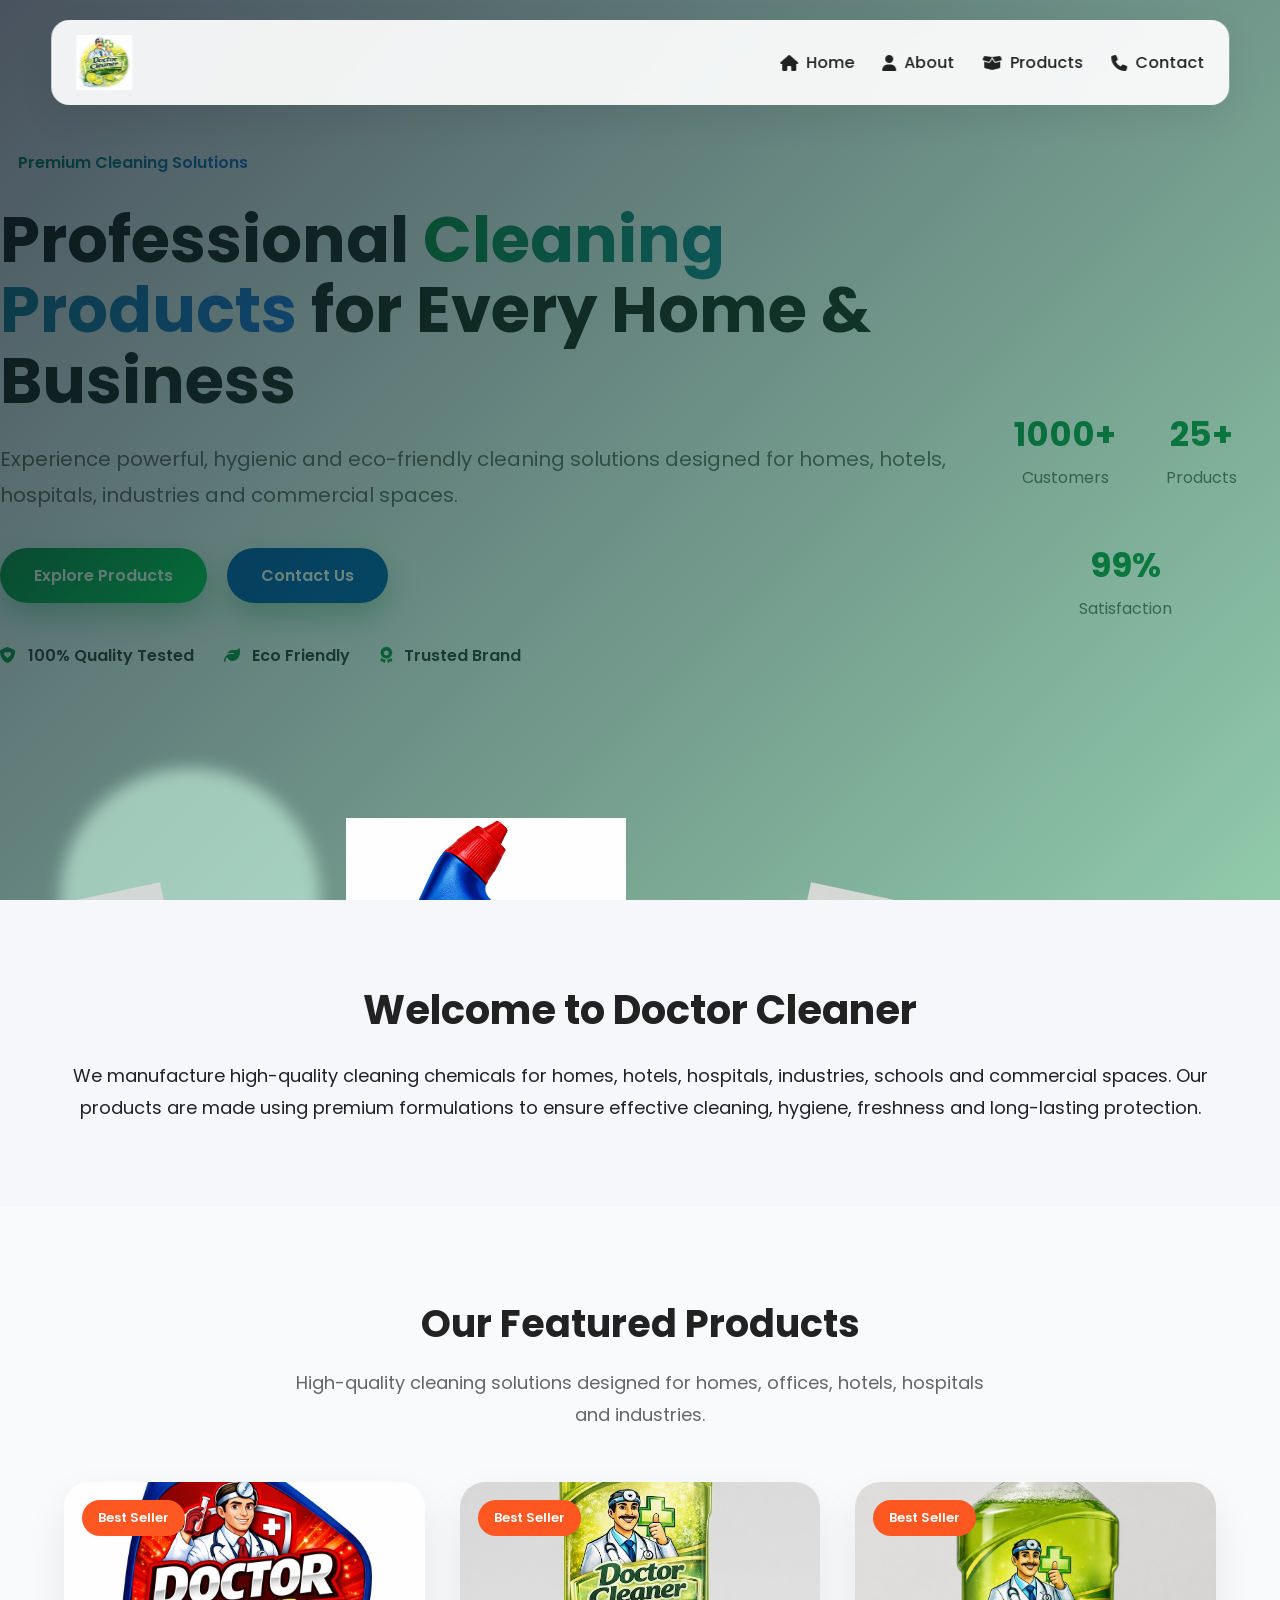
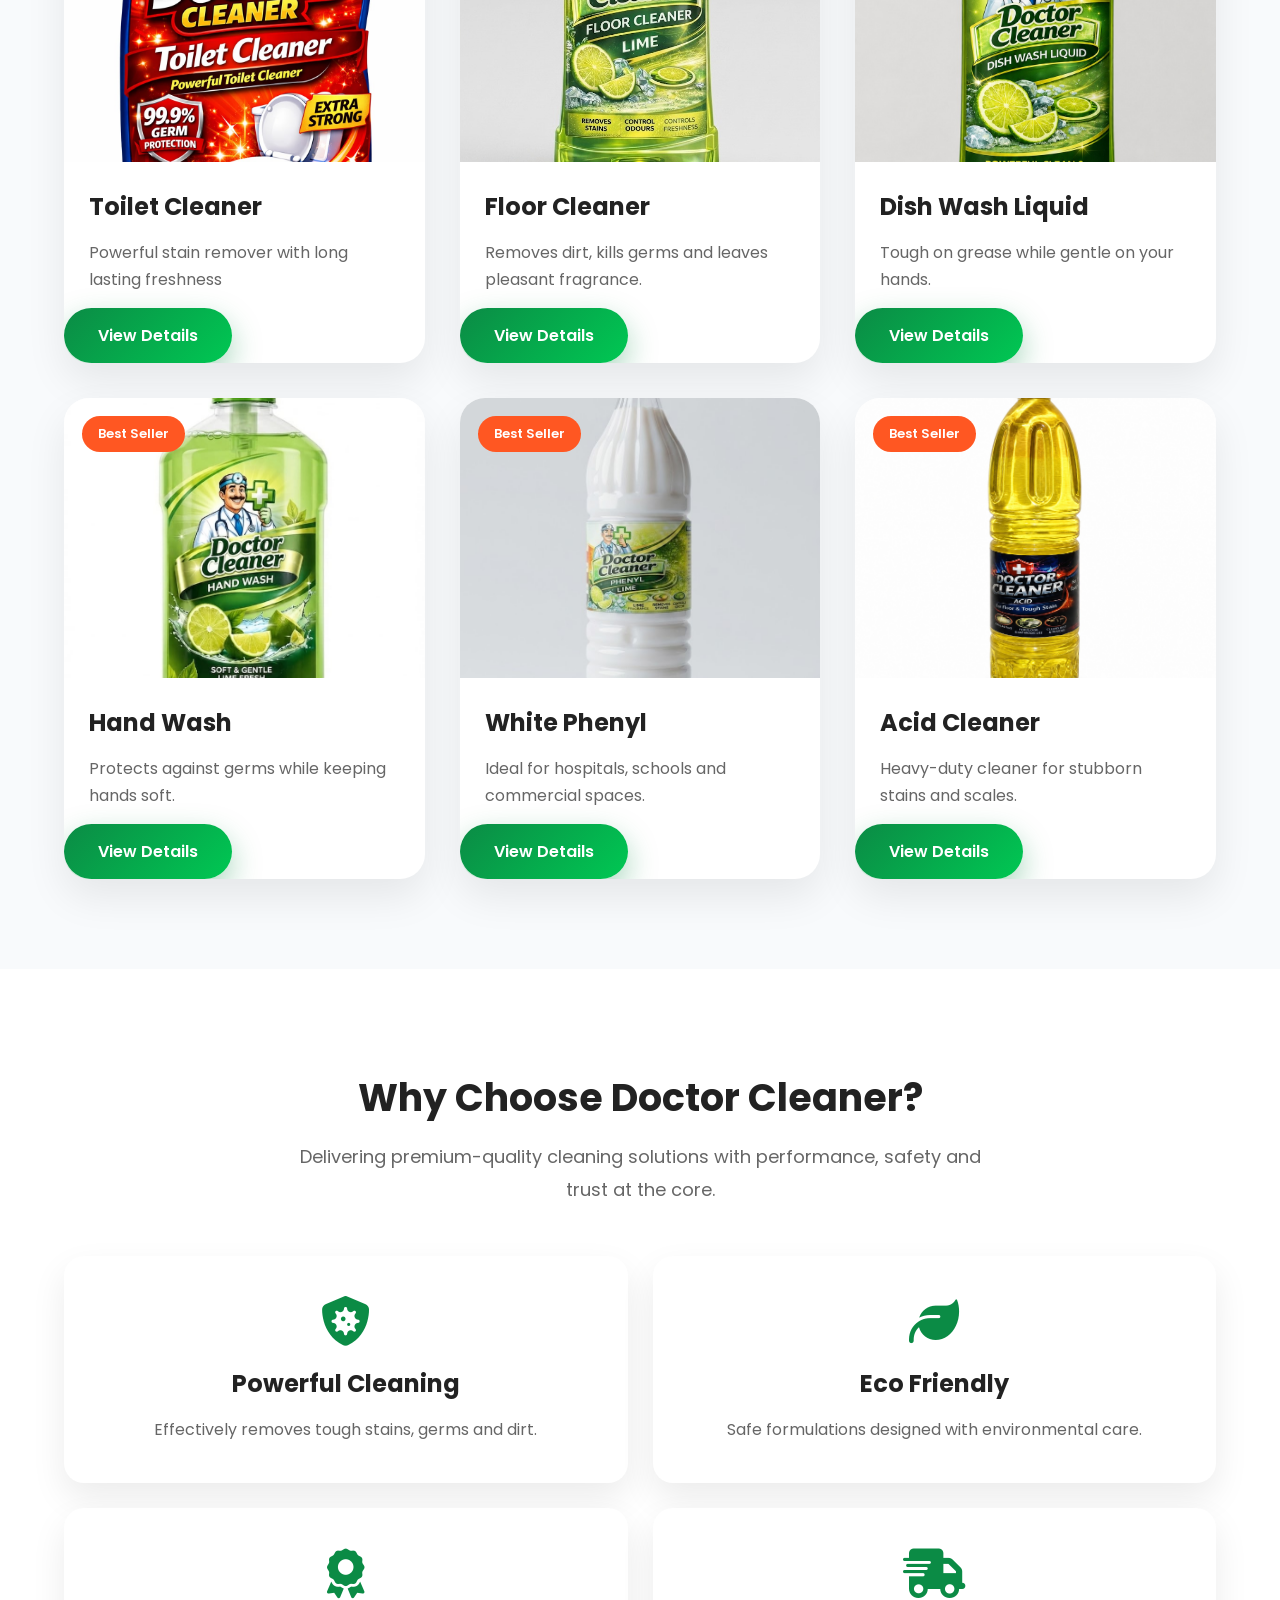
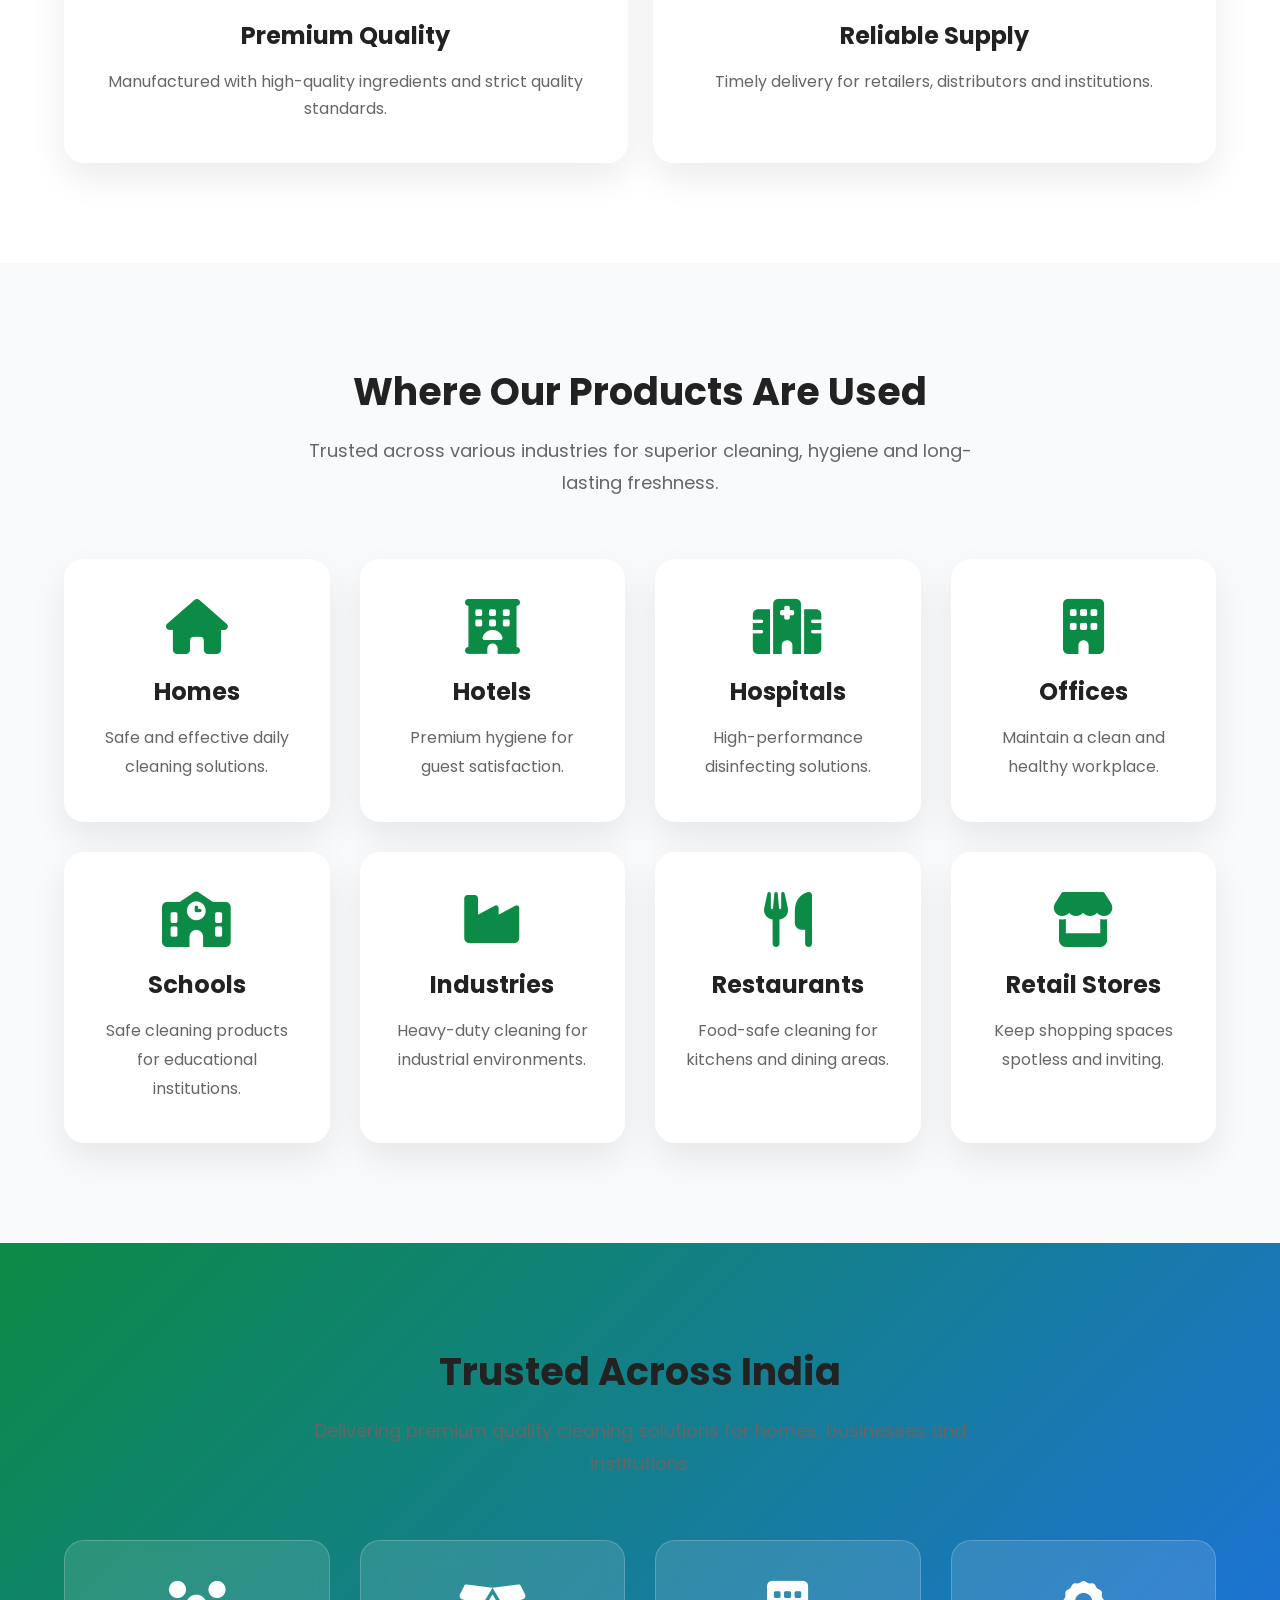
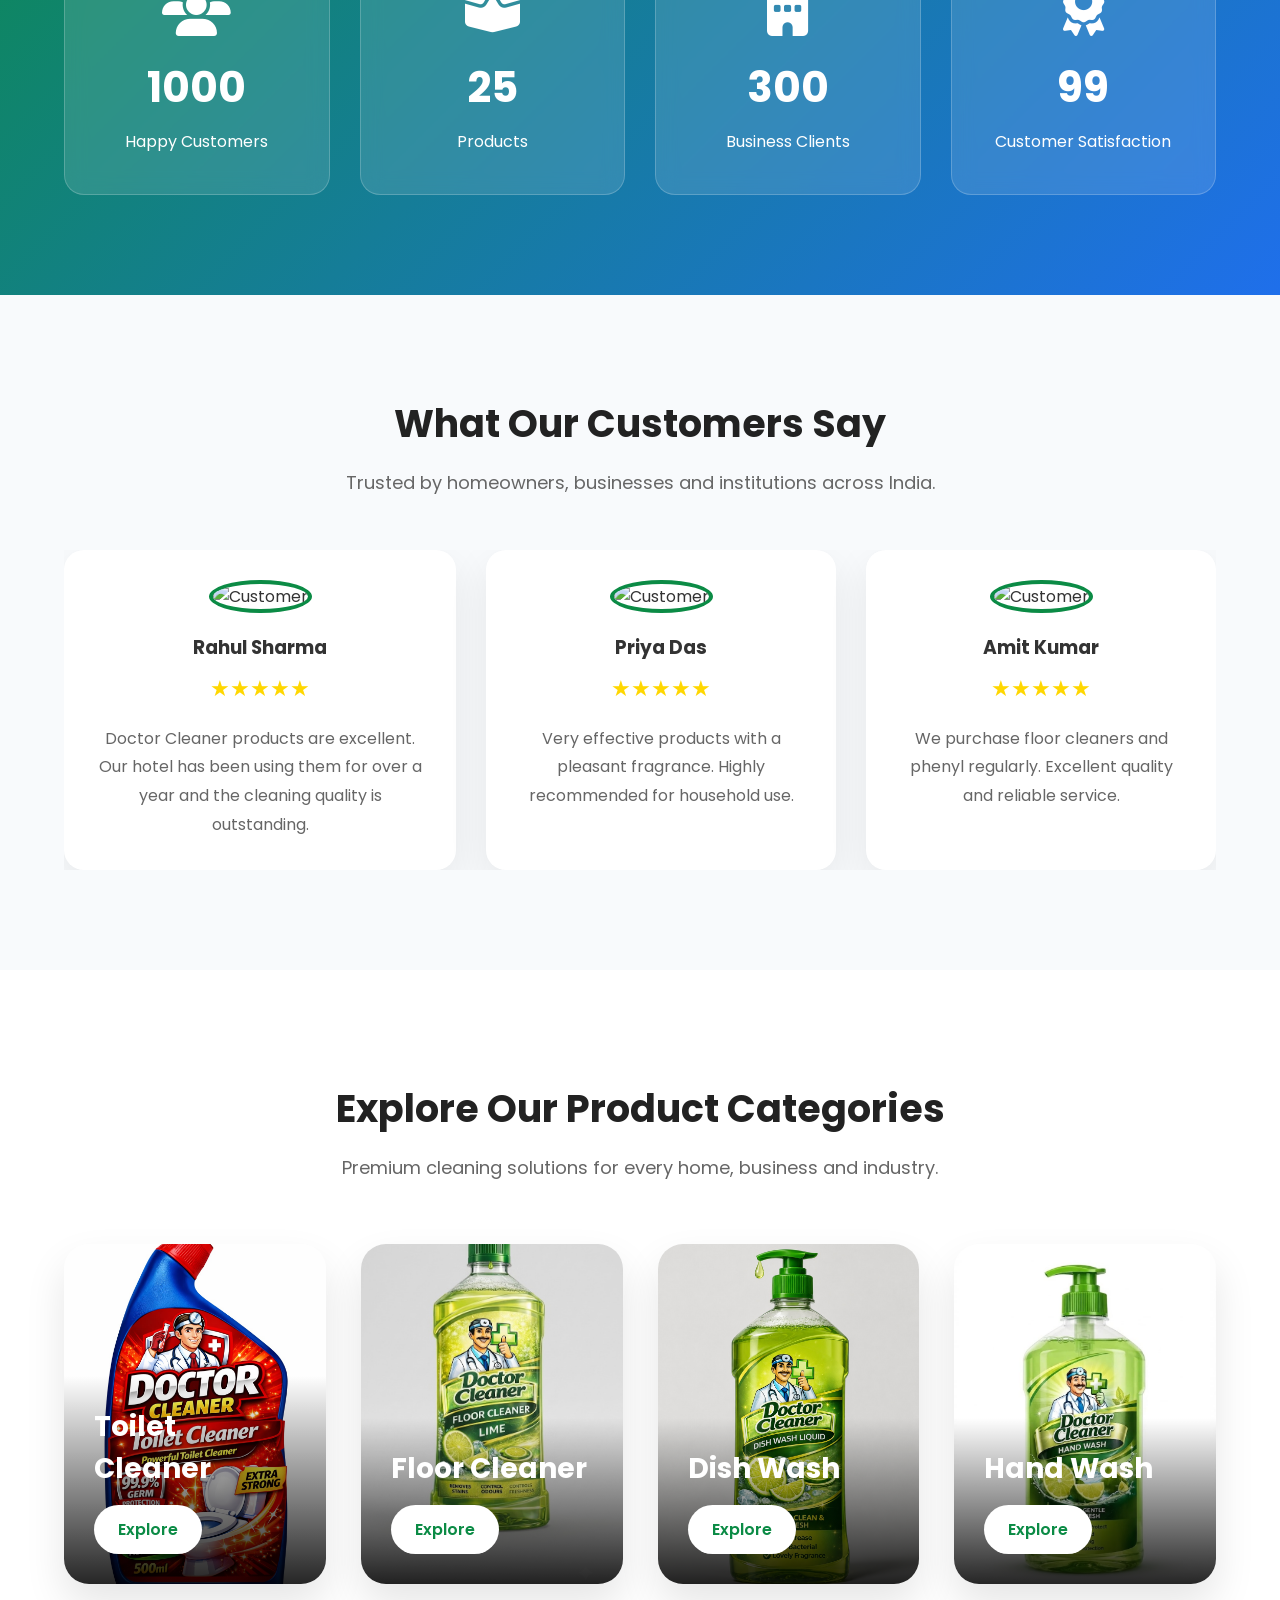
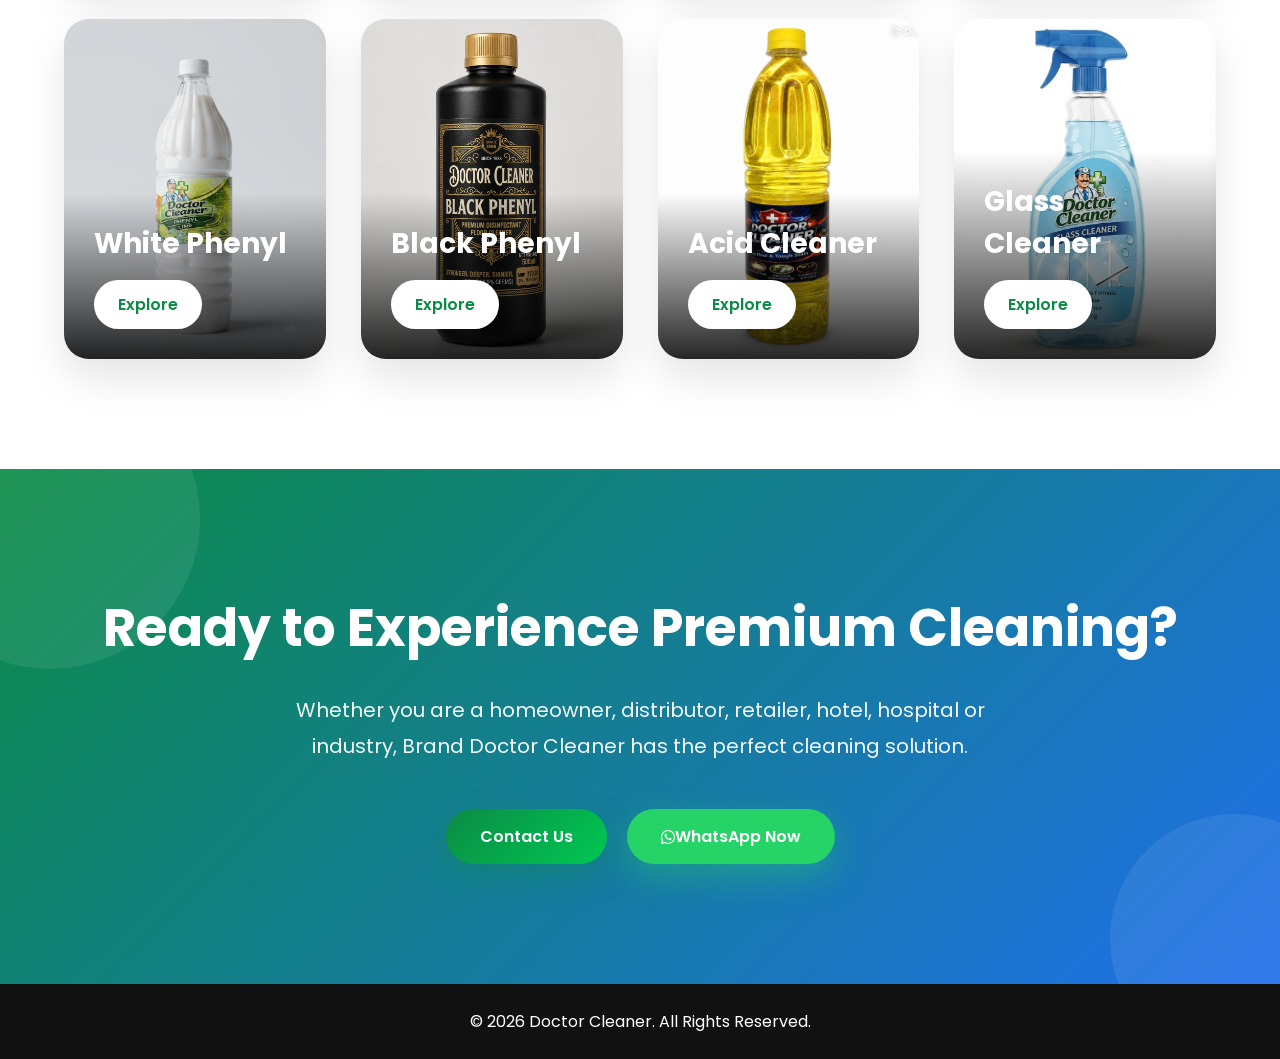
==== commit 26af3692: "Improve mobile navigation and responsive layout" ====
--- a/index.html
+++ b/index.html
@@ -43,13 +43,15 @@
 
         <div class="container nav">
 
-            <div class="logo">
-
-                <img src="images/logo.jpeg">
-
-            </div>
-
-            <nav>
+    <div class="logo">
+        <img src="images/logo.jpeg" alt="Doctor Cleaner">
+    </div>
+
+    <button class="menu-toggle" aria-label="Toggle navigation">
+        <i class="fa-solid fa-bars"></i>
+    </button>
+
+    <nav class="navbar">
 
 <ul>
 
--- a/css/style.css
+++ b/css/style.css
@@ -40,6 +40,11 @@
 
 }
 
+img{
+    max-width:100%;
+    height:auto;
+}
+
 .container{
 
 width:90%;
@@ -53,915 +58,930 @@
 /* NAVBAR */
 
 header{
-
-position:fixed;
-
-top:20px;
+    position:fixed;
+    top:20px;
+    left:50%;
+    transform:translateX(-50%);
+    width:min(1200px,92%);
+    background:rgba(255,255,255,.92);
+    backdrop-filter:blur(14px);
+    border-radius:18px;
+    box-shadow:0 12px 35px rgba(0,0,0,.08);
+    z-index:1000;
+}
+
+.nav{
+    display:flex;
+    align-items:center;
+    justify-content:space-between;
+    width:100%;
+    padding:15px 25px;
+}
+
+.logo{
+    display:flex;
+    align-items:center;
+    justify-content:flex-start;
+    flex:1;
+}
+
+.menu-toggle{
+    margin-left:auto;
+    display:none;
+    background:none;
+    border:none;
+    font-size:28px;
+    color:#0B8B45;
+    cursor:pointer;
+}
+
+.logo img{
+height:55px;
+display:block;
+}
+
+nav ul{
+display:flex;
+align-items:center;
+gap:28px;
+list-style:none;
+margin:0;
+padding:0;
+}
+
+nav ul li{
+margin:0;
+}
+
+nav ul li a{
+
+text-decoration:none;
+
+color:#222;
+
+font-weight:500;
+
+transition:.3s;
+
+}
+
+nav ul li a:hover{
+
+color:#0b8b45;
+
+}
+
+/* HERO */
+
+.hero{
+
+height:100vh;
+
+background:url("../images/banner.jpeg") center center/cover no-repeat;
+
+position:relative;
+
+display:flex;
+
+align-items:center;
+
+justify-content:center;
+
+}
+
+.hero::before{
+
+content:"";
+
+position:absolute;
+
+left:0;
+
+top:0;
+
+width:100%;
+
+height:100%;
+
+background:linear-gradient(
+
+135deg,
+
+rgba(8,18,32,.72),
+
+rgba(11,139,69,.45)
+
+);
+
+}
+
+.overlay{
+
+background:rgba(0,0,0,.55);
+
+height:100%;
+
+display:flex;
+
+align-items:center;
+
+justify-content:center;
+
+text-align:center;
+
+}
+
+.hero-content{
+
+position:relative;
+
+max-width:760px;
+
+padding:60px;
+
+border-radius:30px;
+
+background:rgba(255,255,255,.08);
+
+backdrop-filter:blur(15px);
+
+border:1px solid rgba(255,255,255,.15);
+
+box-shadow:0 25px 60px rgba(0,0,0,.25);
+
+color:white;
+
+}
+
+.hero-content h1{
+
+font-size:60px;
+
+margin-bottom:20px;
+
+}
+
+.hero-content p{
+
+font-size:22px;
+
+margin-bottom:35px;
+
+}
+
+.btn{
+
+display:inline-flex;
+
+align-items:center;
+
+justify-content:center;
+
+padding:15px 34px;
+
+border-radius:50px;
+
+background:linear-gradient(135deg,#0B8B45,#00C853);
+
+color:white;
+
+font-weight:600;
+
+text-decoration:none;
+
+transition:.4s;
+
+box-shadow:0 12px 30px rgba(11,139,69,.35);
+
+}
+
+.btn:hover{
+
+transform:translateY(-6px) scale(1.05);
+
+box-shadow:0 20px 45px rgba(0,0,0,.25);
+
+}
+
+
+.btn2{
+
+background:#0056b3;
+
+}
+
+.btn2:hover{
+
+background:#003f86;
+
+}
+
+/* INTRO */
+
+.intro{
+
+padding:80px 0;
+
+text-align:center;
+
+}
+
+.intro h2{
+
+font-size:40px;
+
+margin-bottom:20px;
+
+}
+
+.intro p{
+
+font-size:18px;
+
+line-height:1.8;
+
+}
+
+/* FOOTER */
+
+footer{
+
+background:#111;
+
+color:white;
+
+text-align:center;
+
+padding:25px;
+
+}
+
+/* ================= FEATURED PRODUCTS ================= */
+
+.featured-products{
+
+padding:90px 0;
+
+background:#f8fafc;
+
+}
+
+.section-title{
+
+text-align:center;
+
+margin-bottom:60px;
+
+}
+
+.section-title h2{
+
+font-size:42px;
+
+margin-bottom:15px;
+
+color:#222;
+
+}
+
+.section-title p{
+
+font-size:18px;
+
+color:#666;
+
+max-width:700px;
+
+margin:auto;
+
+line-height:1.7;
+
+}
+
+.product-grid{
+
+display:grid;
+
+grid-template-columns:repeat(auto-fit,minmax(280px,1fr));
+
+gap:35px;
+
+}
+
+.product-card{
+
+background:white;
+
+border-radius:25px;
+
+overflow:hidden;
+
+box-shadow:0 20px 45px rgba(0,0,0,.08);
+
+transition:.45s;
+
+position:relative;
+
+}
+
+.product-card:hover{
+
+transform:translateY(-15px);
+
+box-shadow:0 30px 60px rgba(0,0,0,.15);
+
+}
+
+.product-card img{
+
+width:100%;
+
+height:280px;
+
+object-fit:cover;
+
+transition:.5s;
+
+}
+
+.product-card:hover img{
+
+transform:scale(1.08);
+
+}
+
+.product-card h3{
+
+margin-top:20px;
+
+font-size:24px;
+
+padding:0 25px;
+
+text-align:left;
+
+}
+
+.product-card p{
+
+padding:15px 25px;
+
+line-height:1.7;
+
+color:#666;
+
+text-align:left;
+
+}
+
+.product-btn{
+
+display:inline-block;
+
+padding:13px 28px;
+
+margin-bottom:28px;
+
+border-radius:50px;
+
+background:linear-gradient(
+
+135deg,
+
+#1F6FEB,
+
+#0B8B45
+
+);
+
+color:white;
+
+font-weight:600;
+
+text-decoration:none;
+
+transition:.35s;
+
+}
+
+.product-btn:hover{
+
+transform:translateY(-5px);
+
+}
+
+.badge{
+
+position:absolute;
+
+top:18px;
+
+left:18px;
+
+background:#ff5722;
+
+color:white;
+
+padding:8px 16px;
+
+border-radius:30px;
+
+font-size:13px;
+
+font-weight:600;
+
+z-index:5;
+
+}
+
+nav ul li a{
+
+display:flex;
+
+align-items:center;
+
+gap:8px;
+
+text-decoration:none;
+
+color:#222;
+
+font-weight:500;
+
+transition:.3s;
+
+}
+
+/* ================= PREMIUM HERO ================= */
+
+.hero{
+
+padding:140px 0 80px;
+
+background:linear-gradient(135deg,#eef8ff,#ffffff);
+
+overflow:hidden;
+
+}
+
+.hero-container{
+
+display:flex;
+
+justify-content:space-between;
+
+align-items:center;
+
+gap:60px;
+
+flex-wrap:wrap;
+
+}
+
+.hero-left{
+
+flex:1 1 500px;
+
+}
+
+.hero-right{
+
+flex:1 1 420px;
+
+display:flex;
+
+justify-content:center;
+
+align-items:center;
+
+position:relative;
+
+min-height:420px;
+
+}
+
+
+
+.hero-tag{
+
+display:inline-block;
+
+padding:10px 18px;
+
+background:#E9F8EF;
+
+color:#0B8B45;
+
+border-radius:50px;
+
+font-weight:600;
+
+margin-bottom:20px;
+
+}
+
+.hero-left h1{
+
+font-size:clamp(2.4rem,6vw,4rem);
+
+font-weight:700;
+
+line-height:1.1;
+
+margin-bottom:25px;
+
+color:#1b1b1b;
+
+}
+
+.hero-left p{
+
+font-size:20px;
+
+line-height:1.8;
+
+color:#666;
+
+margin-bottom:35px;
+
+}
+
+.hero-buttons{
+
+display:flex;
+
+gap:20px;
+
+margin-bottom:40px;
+
+}
+
+.hero-features{
+
+display:flex;
+
+gap:30px;
+
+flex-wrap:wrap;
+
+font-weight:600;
+
+color:#333;
+
+}
+
+.hero-features i{
+
+color:#0B8B45;
+
+margin-right:8px;
+
+}
+
+@keyframes float{
+
+0%{
+
+transform:translateY(0);
+
+}
+
+50%{
+
+transform:translateY(-15px);
+
+}
+
+100%{
+
+transform:translateY(0);
+
+}
+
+}
+
+/* ================= HERO PRODUCT SHOWCASE ================= */
+
+.hero-right{
+
+position:relative;
+
+height:600px;
+
+display:flex;
+
+justify-content:center;
+
+align-items:center;
+
+}
+
+/* Background Circles */
+
+.circle{
+    position:absolute;
+    border-radius:50%;
+    filter:blur(8px);
+    opacity:0.6;
+}
+
+.one{
+
+width:260px;
+
+height:260px;
+
+background:#C9F7E2;
+
+top:40px;
+
+left:60px;
+
+}
+
+.two{
+
+width:170px;
+
+height:170px;
+
+background:#DDEEFF;
+
+bottom:80px;
+
+right:40px;
+
+}
+
+.three{
+
+width:90px;
+
+height:90px;
+
+background:#F8E8C8;
+
+top:180px;
+
+right:120px;
+
+}
+
+/* Center Product */
+
+.product-center{
+
+position:absolute;
+
+width:280px;
+
+z-index:5;
+
+animation:float 4s ease-in-out infinite;
+
+}
+
+/* Left Product */
+
+.product-left{
+
+position:absolute;
+
+width:180px;
+
+left:10px;
+
+top:170px;
+
+transform:rotate(-12deg);
+
+opacity:.9;
+
+animation:float2 5s ease-in-out infinite;
+
+}
+
+/* Right Product */
+
+.product-right{
+
+position:absolute;
+
+width:180px;
+
+right:10px;
+
+top:170px;
+
+transform:rotate(12deg);
+
+opacity:.9;
+
+animation:float3 5s ease-in-out infinite;
+
+}
+
+/* Floating Card */
+
+.hero-card{
+
+position:absolute;
+
+bottom:20px;
 
 left:50%;
 
 transform:translateX(-50%);
 
-width:92%;
-
-border-radius:50px;
-
-background:rgba(255,255,255,.9);
+display:flex;
+
+align-items:center;
+
+gap:15px;
+
+background:rgba(255,255,255,.85);
 
 backdrop-filter:blur(12px);
 
+padding:18px 25px;
+
+border-radius:20px;
+
+box-shadow:0 20px 45px rgba(0,0,0,.12);
+
+z-index:20;
+
+}
+
+.hero-card i{
+
+font-size:40px;
+
+color:#0B8B45;
+
+}
+
+.hero-card h3{
+
+margin:0;
+
+font-size:28px;
+
+}
+
+.hero-card p{
+
+margin:0;
+
+color:#666;
+
+font-size:15px;
+
+}
+
+/* ================= WHY US ================= */
+
+.why-us{
+
+padding:100px 0;
+
+background:#ffffff;
+
+}
+
+.why-grid{
+
+display:grid;
+
+grid-template-columns:repeat(auto-fit,minmax(260px,1fr));
+
+gap:30px;
+
+margin-top:50px;
+
+}
+
+.why-card{
+
+background:white;
+
+padding:40px 30px;
+
+border-radius:20px;
+
 box-shadow:0 15px 35px rgba(0,0,0,.08);
 
-z-index:999;
-
-}
-
-.nav{
+transition:.4s;
+
+text-align:center;
+
+}
+
+.why-card:hover{
+
+transform:translateY(-12px);
+
+}
+
+.why-card i{
+
+font-size:50px;
+
+color:#0B8B45;
+
+margin-bottom:20px;
+
+}
+
+.why-card h3{
+
+margin-bottom:15px;
+
+font-size:24px;
+
+}
+
+.why-card p{
+
+color:#666;
+
+line-height:1.7;
+
+}
+
+@keyframes float2{
+
+0%{
+
+transform:translateY(0) rotate(-12deg);
+
+}
+
+50%{
+
+transform:translateY(-18px) rotate(-12deg);
+
+}
+
+100%{
+
+transform:translateY(0) rotate(-12deg);
+
+}
+
+}
+
+@keyframes float3{
+
+0%{
+
+transform:translateY(0) rotate(12deg);
+
+}
+
+50%{
+
+transform:translateY(-15px) rotate(12deg);
+
+}
+
+100%{
+
+transform:translateY(0) rotate(12deg);
+
+}
+
+}
+
+.hero-left span{
+
+background:linear-gradient(90deg,#0B8B45,#1F6FEB);
+
+background-clip:text;
+
+-webkit-background-clip:text;
+
+color:transparent;
+
+-webkit-text-fill-color:transparent;
+
+}
+
+.hero-stats{
 
 display:flex;
 
-justify-content:space-between;
+justify-content:center;
 
 align-items:center;
 
-height:80px;
-
-}
-
-.logo img{
-
-height:60px;
-
-}
-
-nav ul{
-
-display:flex;
-
-list-style:none;
-
-}
-
-nav ul li{
-
-margin-left:30px;
-
-}
-
-nav ul li a{
-
-text-decoration:none;
-
-color:#222;
-
-font-weight:500;
-
-transition:.3s;
-
-}
-
-nav ul li a:hover{
-
-color:#0b8b45;
-
-}
-
-/* HERO */
-
-.hero{
-
-height:100vh;
-
-background:url("../images/banner.jpeg") center center/cover no-repeat;
-
-position:relative;
-
-display:flex;
-
-align-items:center;
-
-justify-content:center;
-
-}
-
-.hero::before{
-
-content:"";
-
-position:absolute;
-
-left:0;
-
-top:0;
-
-width:100%;
-
-height:100%;
-
-background:linear-gradient(
-
-135deg,
-
-rgba(8,18,32,.72),
-
-rgba(11,139,69,.45)
-
-);
-
-}
-
-.overlay{
-
-background:rgba(0,0,0,.55);
-
-height:100%;
-
-display:flex;
-
-align-items:center;
-
-justify-content:center;
+gap:50px;
+
+margin-top:70px;
+
+flex-wrap:wrap;
 
 text-align:center;
-
-}
-
-.hero-content{
-
-position:relative;
-
-max-width:760px;
-
-padding:60px;
-
-border-radius:30px;
-
-background:rgba(255,255,255,.08);
-
-backdrop-filter:blur(15px);
-
-border:1px solid rgba(255,255,255,.15);
-
-box-shadow:0 25px 60px rgba(0,0,0,.25);
-
-color:white;
-
-}
-
-.hero-content h1{
-
-font-size:60px;
-
-margin-bottom:20px;
-
-}
-
-.hero-content p{
-
-font-size:22px;
-
-margin-bottom:35px;
-
-}
-
-.btn{
-
-display:inline-flex;
-
-align-items:center;
-
-justify-content:center;
-
-padding:15px 34px;
-
-border-radius:50px;
-
-background:linear-gradient(135deg,#0B8B45,#00C853);
-
-color:white;
-
-font-weight:600;
-
-text-decoration:none;
-
-transition:.4s;
-
-box-shadow:0 12px 30px rgba(11,139,69,.35);
-
-}
-
-.btn:hover{
-
-transform:translateY(-6px) scale(1.05);
-
-box-shadow:0 20px 45px rgba(0,0,0,.25);
-
-}
-
-
-.btn2{
-
-background:#0056b3;
-
-}
-
-.btn2:hover{
-
-background:#003f86;
-
-}
-
-/* INTRO */
-
-.intro{
-
-padding:80px 0;
-
-text-align:center;
-
-}
-
-.intro h2{
-
-font-size:40px;
-
-margin-bottom:20px;
-
-}
-
-.intro p{
-
-font-size:18px;
-
-line-height:1.8;
-
-}
-
-/* FOOTER */
-
-footer{
-
-background:#111;
-
-color:white;
-
-text-align:center;
-
-padding:25px;
-
-}
-
-/* ================= FEATURED PRODUCTS ================= */
-
-.featured-products{
-
-padding:90px 0;
-
-background:#f8fafc;
-
-}
-
-.section-title{
-
-text-align:center;
-
-margin-bottom:60px;
-
-}
-
-.section-title h2{
-
-font-size:42px;
-
-margin-bottom:15px;
-
-color:#222;
-
-}
-
-.section-title p{
-
-font-size:18px;
-
-color:#666;
-
-max-width:700px;
-
-margin:auto;
-
-line-height:1.7;
-
-}
-
-.product-grid{
-
-display:grid;
-
-grid-template-columns:repeat(auto-fit,minmax(280px,1fr));
-
-gap:35px;
-
-}
-
-.product-card{
-
-background:white;
-
-border-radius:25px;
-
-overflow:hidden;
-
-box-shadow:0 20px 45px rgba(0,0,0,.08);
-
-transition:.45s;
-
-position:relative;
-
-}
-
-.product-card:hover{
-
-transform:translateY(-15px);
-
-box-shadow:0 30px 60px rgba(0,0,0,.15);
-
-}
-
-.product-card img{
-
-width:100%;
-
-height:280px;
-
-object-fit:cover;
-
-transition:.5s;
-
-}
-
-.product-card:hover img{
-
-transform:scale(1.08);
-
-}
-
-.product-card h3{
-
-margin-top:20px;
-
-font-size:24px;
-
-padding:0 25px;
-
-text-align:left;
-
-}
-
-.product-card p{
-
-padding:15px 25px;
-
-line-height:1.7;
-
-color:#666;
-
-text-align:left;
-
-}
-
-.product-btn{
-
-display:inline-block;
-
-padding:13px 28px;
-
-margin-bottom:28px;
-
-border-radius:50px;
-
-background:linear-gradient(
-
-135deg,
-
-#1F6FEB,
-
-#0B8B45
-
-);
-
-color:white;
-
-font-weight:600;
-
-text-decoration:none;
-
-transition:.35s;
-
-}
-
-.product-btn:hover{
-
-transform:translateY(-5px);
-
-}
-
-.badge{
-
-position:absolute;
-
-top:18px;
-
-left:18px;
-
-background:#ff5722;
-
-color:white;
-
-padding:8px 16px;
-
-border-radius:30px;
-
-font-size:13px;
-
-font-weight:600;
-
-z-index:5;
-
-}
-
-nav ul li a{
-
-display:flex;
-
-align-items:center;
-
-gap:8px;
-
-text-decoration:none;
-
-color:#222;
-
-font-weight:500;
-
-transition:.3s;
-
-}
-
-/* ================= PREMIUM HERO ================= */
-
-.hero{
-
-padding:170px 0 120px;
-
-background:linear-gradient(135deg,#eef8ff,#ffffff);
-
-overflow:hidden;
-
-}
-
-.hero-container{
-
-display:flex;
-
-justify-content:space-between;
-
-align-items:center;
-
-gap:60px;
-
-}
-
-.hero-left{
-
-flex:1;
-
-}
-
-.hero-right{
-
-flex:1;
-
-text-align:center;
-
-}
-
-
-
-.hero-tag{
-
-display:inline-block;
-
-padding:10px 18px;
-
-background:#E9F8EF;
-
-color:#0B8B45;
-
-border-radius:50px;
-
-font-weight:600;
-
-margin-bottom:20px;
-
-}
-
-.hero-left h1{
-
-font-size:64px;
-
-font-weight:700;
-
-line-height:1.1;
-
-margin-bottom:25px;
-
-color:#1b1b1b;
-
-}
-
-.hero-left p{
-
-font-size:20px;
-
-line-height:1.8;
-
-color:#666;
-
-margin-bottom:35px;
-
-}
-
-.hero-buttons{
-
-display:flex;
-
-gap:20px;
-
-margin-bottom:40px;
-
-}
-
-.hero-features{
-
-display:flex;
-
-gap:30px;
-
-flex-wrap:wrap;
-
-font-weight:600;
-
-color:#333;
-
-}
-
-.hero-features i{
-
-color:#0B8B45;
-
-margin-right:8px;
-
-}
-
-@keyframes float{
-
-0%{
-
-transform:translateY(0);
-
-}
-
-50%{
-
-transform:translateY(-15px);
-
-}
-
-100%{
-
-transform:translateY(0);
-
-}
-
-}
-
-/* ================= HERO PRODUCT SHOWCASE ================= */
-
-.hero-right{
-
-position:relative;
-
-height:600px;
-
-display:flex;
-
-justify-content:center;
-
-align-items:center;
-
-}
-
-/* Background Circles */
-
-.circle{
-
-position:absolute;
-
-border-radius:50%;
-
-filter:blur(5px);
-
-}
-
-.one{
-
-width:260px;
-
-height:260px;
-
-background:#C9F7E2;
-
-top:40px;
-
-left:60px;
-
-}
-
-.two{
-
-width:170px;
-
-height:170px;
-
-background:#DDEEFF;
-
-bottom:80px;
-
-right:40px;
-
-}
-
-.three{
-
-width:90px;
-
-height:90px;
-
-background:#F8E8C8;
-
-top:180px;
-
-right:120px;
-
-}
-
-/* Center Product */
-
-.product-center{
-
-position:absolute;
-
-width:280px;
-
-z-index:5;
-
-animation:float 4s ease-in-out infinite;
-
-}
-
-/* Left Product */
-
-.product-left{
-
-position:absolute;
-
-width:180px;
-
-left:10px;
-
-top:170px;
-
-transform:rotate(-12deg);
-
-opacity:.9;
-
-animation:float2 5s ease-in-out infinite;
-
-}
-
-/* Right Product */
-
-.product-right{
-
-position:absolute;
-
-width:180px;
-
-right:10px;
-
-top:170px;
-
-transform:rotate(12deg);
-
-opacity:.9;
-
-animation:float3 5s ease-in-out infinite;
-
-}
-
-/* Floating Card */
-
-.hero-card{
-
-position:absolute;
-
-bottom:20px;
-
-left:50%;
-
-transform:translateX(-50%);
-
-display:flex;
-
-align-items:center;
-
-gap:15px;
-
-background:rgba(255,255,255,.85);
-
-backdrop-filter:blur(12px);
-
-padding:18px 25px;
-
-border-radius:20px;
-
-box-shadow:0 20px 45px rgba(0,0,0,.12);
-
-z-index:20;
-
-}
-
-.hero-card i{
-
-font-size:40px;
-
-color:#0B8B45;
-
-}
-
-.hero-card h3{
-
-margin:0;
-
-font-size:28px;
-
-}
-
-.hero-card p{
-
-margin:0;
-
-color:#666;
-
-font-size:15px;
-
-}
-
-/* ================= WHY US ================= */
-
-.why-us{
-
-padding:100px 0;
-
-background:#ffffff;
-
-}
-
-.why-grid{
-
-display:grid;
-
-grid-template-columns:repeat(auto-fit,minmax(260px,1fr));
-
-gap:30px;
-
-margin-top:50px;
-
-}
-
-.why-card{
-
-background:white;
-
-padding:40px 30px;
-
-border-radius:20px;
-
-box-shadow:0 15px 35px rgba(0,0,0,.08);
-
-transition:.4s;
-
-text-align:center;
-
-}
-
-.why-card:hover{
-
-transform:translateY(-12px);
-
-}
-
-.why-card i{
-
-font-size:50px;
-
-color:#0B8B45;
-
-margin-bottom:20px;
-
-}
-
-.why-card h3{
-
-margin-bottom:15px;
-
-font-size:24px;
-
-}
-
-.why-card p{
-
-color:#666;
-
-line-height:1.7;
-
-}
-
-@keyframes float2{
-
-0%{
-
-transform:translateY(0) rotate(-12deg);
-
-}
-
-50%{
-
-transform:translateY(-18px) rotate(-12deg);
-
-}
-
-100%{
-
-transform:translateY(0) rotate(-12deg);
-
-}
-
-}
-
-@keyframes float3{
-
-0%{
-
-transform:translateY(0) rotate(12deg);
-
-}
-
-50%{
-
-transform:translateY(-15px) rotate(12deg);
-
-}
-
-100%{
-
-transform:translateY(0) rotate(12deg);
-
-}
-
-}
-
-.hero-left span{
-
-background:linear-gradient(90deg,#0B8B45,#1F6FEB);
-
-background-clip:text;
-
--webkit-background-clip:text;
-
-color:transparent;
-
--webkit-text-fill-color:transparent;
-
-}
-
-.hero-stats{
-
-display:flex;
-
-gap:45px;
-
-margin:35px 0;
 
 }
 
@@ -3282,4 +3302,20 @@
 
 box-shadow:0 10px 30px rgba(0,0,0,.08);
 
+}
+
+.menu-toggle{
+
+display:none;
+
+background:none;
+
+border:none;
+
+font-size:28px;
+
+cursor:pointer;
+
+color:#0B8B45;
+
 }
--- a/css/responsive.css
+++ b/css/responsive.css
@@ -408,4 +408,264 @@
 
 }
 
+}
+
+/* ===== HERO MOBILE ===== */
+
+@media (max-width:768px){
+
+.hero{
+
+padding:110px 0 60px;
+
+}
+
+.hero-container{
+
+flex-direction:column;
+
+text-align:center;
+
+gap:40px;
+
+}
+
+.hero-left{
+
+order:1;
+
+}
+
+.hero-right{
+
+order:2;
+
+min-height:320px;
+
+width:100%;
+
+}
+
+.hero-right img{
+
+max-width:180px;
+
+height:auto;
+
+}
+
+.hero-buttons{
+
+display:flex;
+
+flex-direction:column;
+
+align-items:center;
+
+gap:15px;
+
+}
+
+.hero-buttons .btn{
+
+width:240px;
+
+}
+
+.hero-features{
+
+display:flex;
+
+flex-direction:column;
+
+gap:12px;
+
+align-items:center;
+
+margin-top:25px;
+
+}
+
+.hero-stats{
+
+display:grid;
+
+grid-template-columns:repeat(2,1fr);
+
+gap:25px;
+
+margin-top:50px;
+
+}
+
+.hero-stats div:last-child{
+
+grid-column:1/3;
+
+}
+
+/* ===== Floating Products ===== */
+
+.product-left{
+    width:100px;
+    left:5%;
+    top:140px;
+}
+
+.product-center{
+    width:170px;
+    position:relative;
+    left:auto;
+    right:auto;
+    top:auto;
+}
+
+.product-right{
+    width:100px;
+    right:5%;
+    top:140px;
+}
+
+.one{
+    width:180px;
+    height:180px;
+    left:20%;
+    top:40px;
+}
+
+.two{
+    width:110px;
+    height:110px;
+    right:8%;
+    bottom:20px;
+}
+
+.three{
+    width:60px;
+    height:60px;
+    right:25%;
+    top:120px;
+}
+
+.hero-stats h2{
+    font-size:28px;
+}
+
+.hero-stats p{
+    font-size:14px;
+}
+
+header{
+    top:0;
+    left:0;
+    transform:none;
+    width:100%;
+    border-radius:0;
+}
+
+.nav{
+    padding:15px 20px;
+}
+
+.menu-toggle{
+    display:block;
+}
+
+.navbar{
+    display:none;
+}
+
+.navbar.show{
+    display:block;
+}
+
+}
+
+/* ==========================
+   MOBILE NAVBAR
+========================== */
+
+@media (max-width:768px){
+
+.menu-toggle{
+
+display:block;
+
+z-index:1002;
+
+}
+
+.nav{
+    display:flex;
+    align-items:center;
+    justify-content:space-between;
+    width:100%;
+}
+
+.navbar{
+
+position:fixed;
+
+top:0;
+
+right:-100%;
+
+width:280px;
+
+height:100vh;
+
+background:#fff;
+
+box-shadow:-10px 0 30px rgba(0,0,0,.12);
+
+transition:right .35s ease;
+
+padding:90px 30px;
+
+z-index:1001;
+
+}
+
+.navbar.show{
+
+right:0;
+
+}
+
+.navbar ul{
+
+display:flex;
+
+flex-direction:column;
+
+gap:24px;
+
+}
+
+.navbar ul li{
+
+margin:0;
+
+}
+
+.navbar ul li a{
+
+font-size:18px;
+
+font-weight:600;
+
+}
+
+nav:not(.show){
+
+display:none;
+
+}
+
+.navbar.show{
+
+display:block;
+
+}
+
 }
